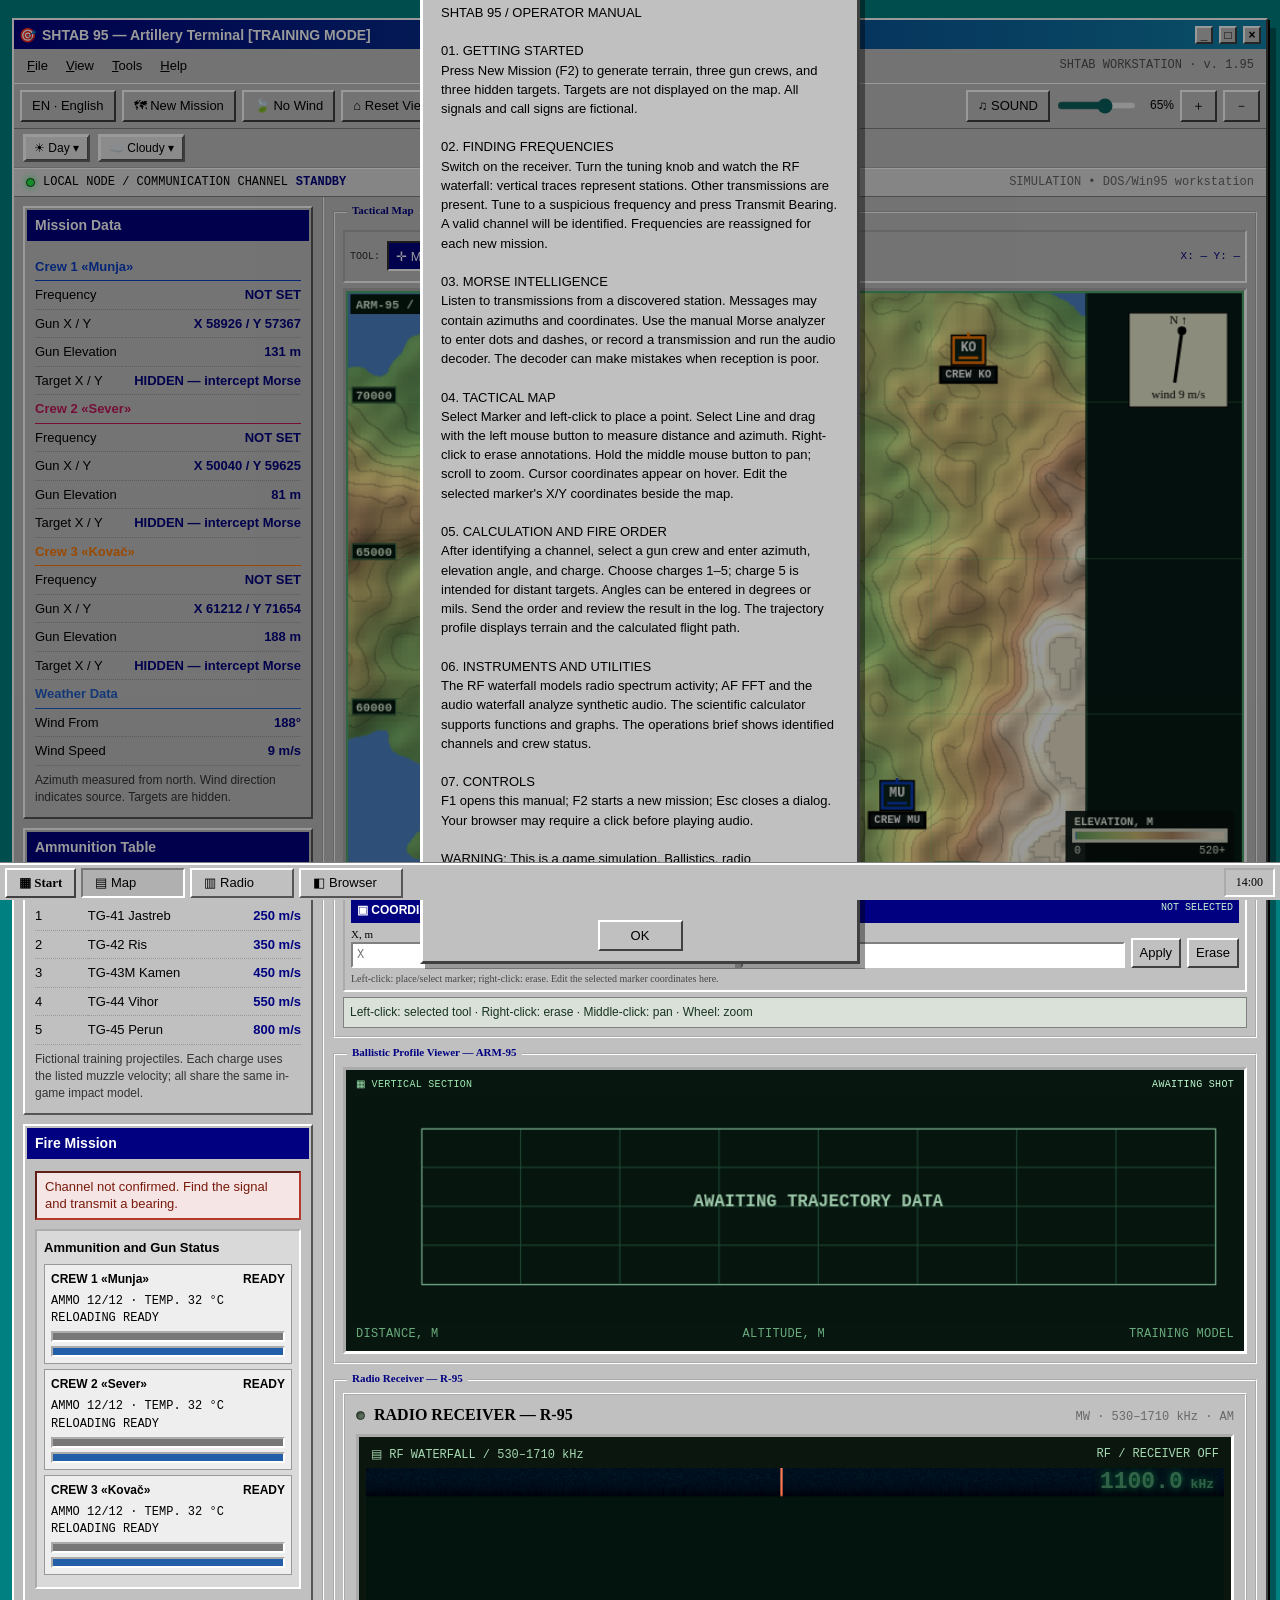
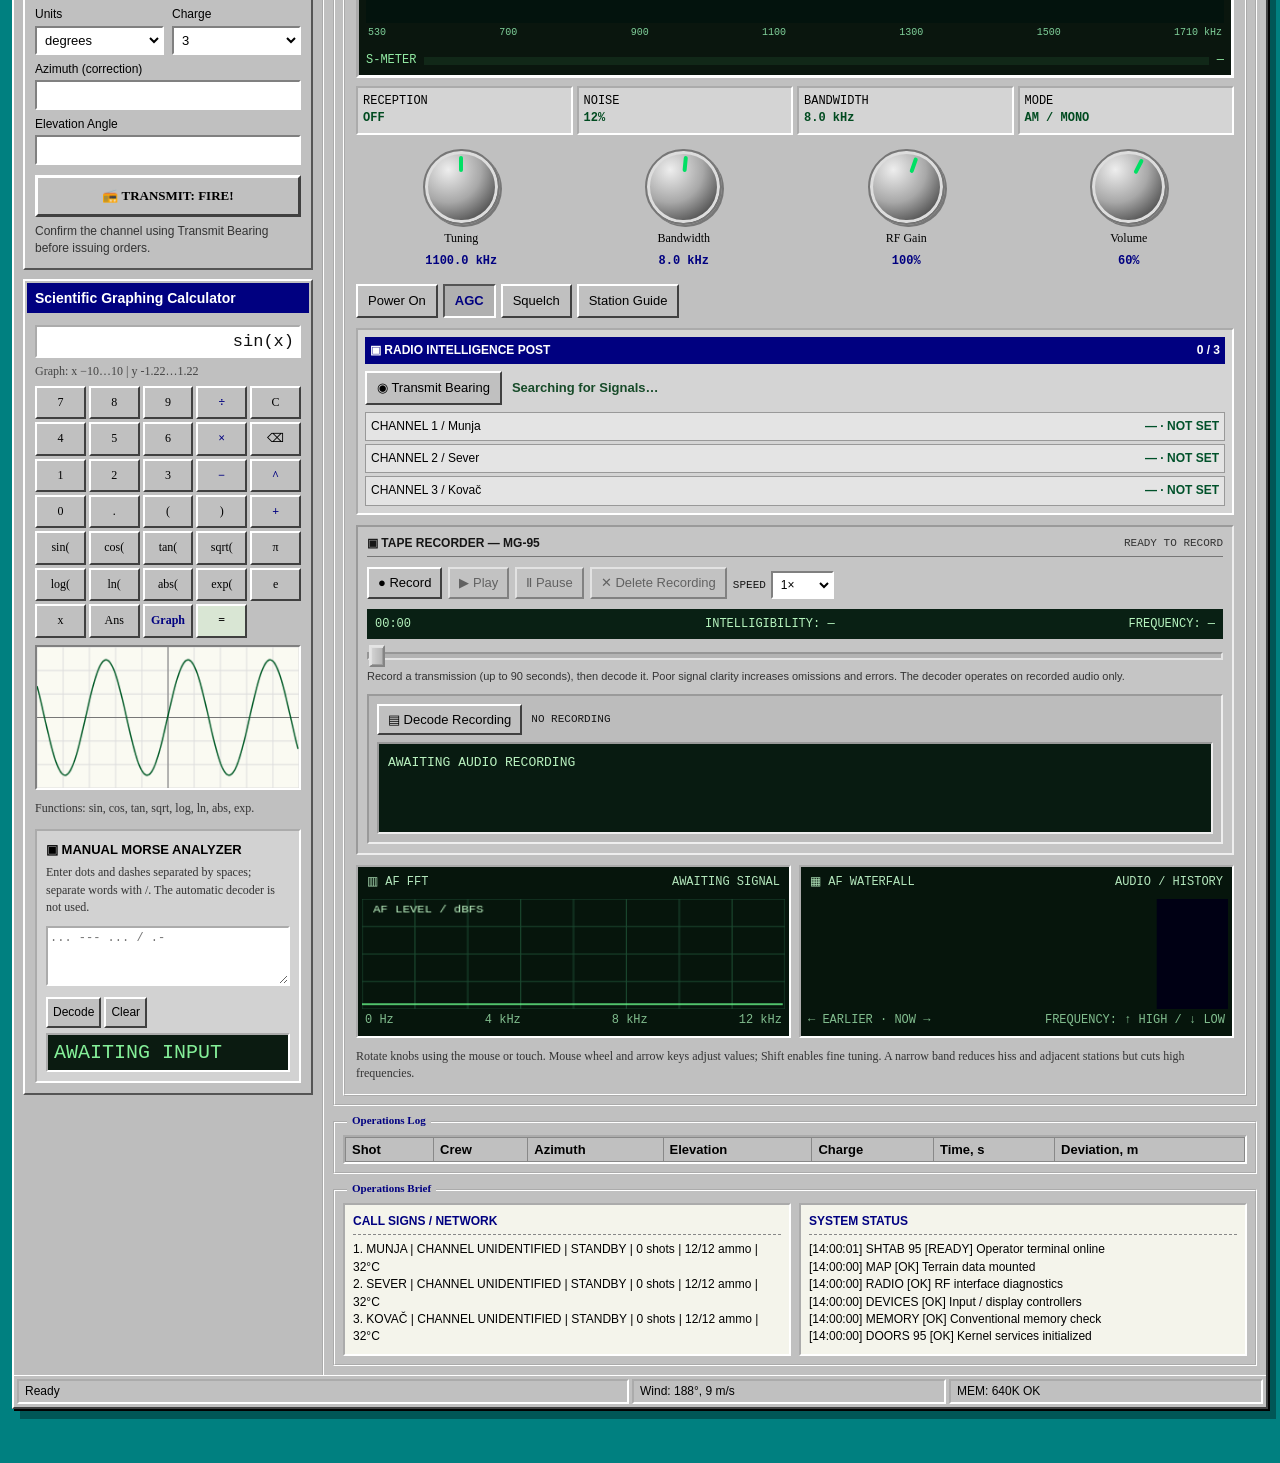
==== pr-29/index.html @ af462c54 "Publish pr-29 from d9057f2759a77196aff0a368929e8f01892af017" ====
<!DOCTYPE html>
<html lang="en">
<head>
<meta charset="utf-8">
<meta name="viewport" content="width=device-width, initial-scale=1, viewport-fit=cover">
<title>SHTAB 95 — Artillery Terminal</title>
<link rel="stylesheet" href="css/main.css">
<link rel="stylesheet" href="css/browser.css">
<link rel="stylesheet" href="css/notifications.css">
<link rel="stylesheet" href="css/game-clock.css">
</head>
<body>
<div class="win">
 <div class="title"><span>🎯</span><span class="t">SHTAB 95 — Artillery Terminal [TRAINING MODE]</span><div class="cb">_</div><div class="cb">□</div><div class="cb x">×</div></div>
 <div class="menu"><button type="button" id="mfile">File</button><button type="button" id="mview">View</button><button type="button" id="mtools">Tools</button><button type="button" id="mhelp">Help</button><span class="menu-right">SHTAB WORKSTATION · v. 1.95</span></div>
 <div class="file-window" id="filesWindow" hidden role="dialog" aria-label="Radio Recordings">
  <div class="file-title"><strong>▣ My Recordings — Doors 95</strong><button id="filesClose" type="button" aria-label="Close">×</button></div>
  <div class="file-path">C:\RADIO\RECORDS\</div>
  <div class="file-body"><div id="filesList" class="file-list">Loading…</div><div class="file-detail" id="filesInfo">Select a recording to play or open it in MG-95.</div><audio id="filesAudio" controls preload="none" style="width:100%;margin-top:8px"></audio></div>
 </div>
 <div class="tool">
  <button id="languageToggle" type="button" title="Switch language">EN · English</button><button id="newt">🗺 New Mission</button><button id="nowind">🍃 No Wind</button>
  <button id="fit">⌂ Reset View</button><span class="sfx-control"><button type="button" id="sfxToggle" aria-pressed="true" title="Mute Interface Sounds">♫ SOUND</button><input id="sfxVolume" type="range" min="0" max="100" value="65" aria-label="Interface Volume" title="Interface Volume"><span id="sfxPercent">65%</span></span><button id="zin">＋</button><button id="zout">－</button>
 </div>
 <div class="mission-conditions" id="missionConditions" aria-label="Mission Conditions"></div><div class="bootstrip"><span class="led"></span> LOCAL NODE / COMMUNICATION CHANNEL <strong id="sysmode">STANDBY</strong><span class="bootright">SIMULATION • DOS/Win95 workstation</span></div><div class="main">
  <div class="pane">
   <div class="panel"><h3>Mission Data</h3><div class="b"><table id="data"></table>
    <div class="hint">Azimuth measured from north. Wind direction indicates source. Targets are hidden.</div></div></div>
   <div class="panel"><h3>Ammunition Table</h3><div class="b"><table>
    <tr><th>Charge</th><th>Projectile</th><th>Muzzle velocity</th></tr>
    <tr><td>1</td><td>TG-41 Jastreb</td><td>250 m/s</td></tr>
    <tr><td>2</td><td>TG-42 Ris</td><td>350 m/s</td></tr>
    <tr><td>3</td><td>TG-43M Kamen</td><td>450 m/s</td></tr>
    <tr><td>4</td><td>TG-44 Vihor</td><td>550 m/s</td></tr>
    <tr><td>5</td><td>TG-45 Perun</td><td>800 m/s</td></tr>
   </table><div class="hint">Fictional training projectiles. Each charge uses the listed muzzle velocity; all share the same in-game impact model.</div></div></div>
   <div class="panel"><h3>Fire Mission</h3><div class="b">
    <div class="link off" id="link"></div>
    <div class="crew-resources" id="crewResources" aria-live="off"><div class="crew-resources-title">Ammunition and Gun Status</div><div id="crewResourceRows"></div></div>
    <div class="row"><div><label>Units</label><select id="unit"><option value="deg">degrees</option><option value="mil">mils (6400)</option></select></div>
    <div><label>Charge</label><select id="ch"><option>1</option><option>2</option><option selected>3</option><option>4</option><option>5</option></select></div></div>
    <label>Azimuth (correction)</label><input id="az" type="number" step="any">
    <label>Elevation Angle</label><input id="el" type="number" step="any">
    <button id="fire">📻 TRANSMIT: FIRE!</button><div id="res"></div>
    <div class="hint">Confirm the channel using Transmit Bearing before issuing orders.</div></div></div>

   <div class="panel field-tools"><h3>Scientific Graphing Calculator</h3><div class="b">
    <input id="calcExpr" class="calc-screen" aria-label="Calculator Expression" value="sin(x)" spellcheck="false" autocomplete="off">
    <div class="calc-info" id="calcInfo">Plot y = f(x) · radians · x ∈ [−10, 10]</div>
    <div class="calc-grid" id="calcKeys"></div>
    <canvas id="calcPlot" class="calc-plot" width="290" height="145" aria-label="Function Plot"></canvas>
    <div class="calc-history" id="calcHistory"></div>
    <div class="field-small">Functions: sin, cos, tan, sqrt, log, ln, abs, exp.</div><div class="manual-morse"><strong>▣ MANUAL MORSE ANALYZER</strong><div class="field-small">Enter dots and dashes separated by spaces; separate words with /. The automatic decoder is not used.</div><textarea id="manualMorseInput" class="morse-output" spellcheck="false" placeholder="... --- ... / .-"></textarea><div class="morse-actions"><button id="manualMorseDecode" type="button">Decode</button><button id="manualMorseClear" type="button">Clear</button></div><div id="manualMorseOutput" class="morse-current" aria-live="polite">AWAITING INPUT</div></div>
   </div></div>

  </div>
  <div class="content">
   <div class="group" id="mapSection"><span class="cap">Tactical Map</span>
<div class="map-tools"><span class="tool-label">TOOL:</span><button id="toolPoint" type="button" class="map-tool active" aria-pressed="true">✛ Marker</button><button id="toolLine" type="button" class="map-tool" aria-pressed="false">╱ Line</button><button id="clearMarks" type="button">Clear</button><button id="undoMark" type="button">Undo Last</button><label><input type="checkbox" id="showTargets"> Show Targets (debug)</label><span id="mapread">X: — Y: —</span></div>
<canvas id="map" width="820" height="540"></canvas>
<div class="map-coordinate-editor" id="coordEditor"><div class="coord-head">▣ COORDINATE EDITOR <span id="coordState">NONE SELECTED</span></div><div class="coord-row"><label>X, m<input id="coordX" type="number" step="1" placeholder="X"></label><label>Y, m<input id="coordY" type="number" step="1" placeholder="Y"></label><button type="button" id="coordApply">Apply</button><button type="button" id="coordDelete">Erase</button></div><div class="coord-foot" id="coordMessage">Left-click: place/select marker; right-click: erase. Edit the selected marker coordinates here.</div></div>
<div class="map-help">Left-click: selected tool · Right-click: erase · Middle-click: pan · Wheel: zoom</div></div>
   <div class="group profile-panel"><span class="cap">Ballistic Profile Viewer — ARM-95</span><div class="profile-display"><div class="profile-top"><span>▦ VERTICAL SECTION</span><span id="profileState">AWAITING DATA</span></div><canvas id="prof" width="820" height="210"></canvas><div class="profile-bottom"><span>DISTANCE, M</span><span>ALTITUDE, M</span><span>TRAINING MODEL</span></div></div></div>
   <div class="group" id="radioSection"><span class="cap">Radio Receiver — R-95</span>
<div class="set">
<h1><span><span class="power-led" id="powerled"></span> RADIO RECEIVER — R-95</span> <small>MW · 530–1710 kHz · AM</small></h1>
<div class="glass"><div class="rf-screen-heading"><span>▤ RF WATERFALL / 530–1710 kHz</span><span id="rfstatus">BAND OVERVIEW</span></div><canvas id="rfwater" width="760" height="170" aria-label="RF spectrum waterfall"></canvas><div class="rf-axis"><span>530</span><span>700</span><span>900</span><span>1100</span><span>1300</span><span>1500</span><span>1710 kHz</span></div><div class="fq" id="fq">---.-<small> kHz</small></div>
<div class="sm">S-METER <div class="bar"><i id="mb"></i></div><span id="sv">—</span></div></div>
<div class="rf-readouts"><span>RECEPTION <b id="rxstate">OFF</b></span><span>NOISE <b id="noiselevel">—</b></span><span>BANDWIDTH <b id="bandread">8.0 kHz</b></span><span>MODE <b>AM / MONO</b></span></div>
<div class="knobs">
<div class="kw"><div class="knob big" id="kt" tabindex="0" role="slider" aria-label="Tuning"><div class="k"></div></div>Tuning<span class="val"></span></div>
<div class="kw"><div class="knob" id="kb" tabindex="0" role="slider" aria-label="Bandwidth"><div class="k"></div></div>Bandwidth<span class="val"></span></div>
<div class="kw"><div class="knob" id="kr" tabindex="0" role="slider" aria-label="RF Gain"><div class="k"></div></div>RF Gain<span class="val"></span></div>

<div class="kw"><div class="knob" id="kv" tabindex="0" role="slider" aria-label="Volume"><div class="k"></div></div>Volume<span class="val"></span></div>
</div>
<div class="btns">
<button id="bp" aria-pressed="false">Power On</button>
<button id="bg" aria-pressed="true">AGC</button>
<button id="bs" aria-pressed="false">Squelch</button>
<button id="bh" aria-pressed="false">Station Guide</button>
</div>
<div id="hint" hidden></div><div class="bearing-panel"><div class="bearing-title">▣ RADIO INTELLIGENCE POST <span id="bearingCount">0 / 3</span></div><div class="bearing-actions"><button id="sendBearing" type="button">◉ Transmit Bearing</button><span id="bearingStatus" role="status">Searching for Signals…</span></div><div id="bearingList" class="bearing-list">Frequencies Not Assigned</div></div>
<div class="recorder-panel" id="recorderPanel">
 <div class="recorder-head"><strong>▣ TAPE RECORDER — MG-95</strong><span id="recState">READY TO RECORD</span></div>
 <div class="recorder-controls"><button type="button" id="recToggle">● Record</button><button type="button" id="recPlay" disabled>▶ Play</button><button type="button" id="recPause" disabled>Ⅱ Pause</button><button type="button" id="recDelete" disabled title="Delete current recording from MG-95 and archive">✕ Delete Recording</button><label for="recSpeed">SPEED <select id="recSpeed"><option value="1">1×</option><option value="0.75">0.75×</option><option value="0.5">0.5×</option><option value="0.25">0.25×</option></select></label></div>
 <div class="recorder-readouts"><span id="recDuration">00:00</span><span id="recQuality">INTELLIGIBILITY: —</span><span id="recFreq">FREQUENCY: —</span></div>
 <audio id="recAudio" preload="metadata" hidden></audio>
 <div class="recorder-progress"><input type="range" id="recSeek" min="0" max="1000" value="0" disabled aria-label="Recording seek"></div>
 <div class="recorder-note">Record a transmission (up to 90 seconds), then decode it. Poor signal clarity increases omissions and errors. The decoder operates on recorded audio only.</div>
 <div class="decoder-panel"><div class="decoder-actions"><button type="button" id="recDecode" disabled>▤ Decode Recording</button><span id="decodeStatus">NO RECORDING</span></div><div class="decoder-screen" id="decodeOutput" role="status">AWAITING AUDIO RECORDING</div></div>
</div>
<div class="radio-diagnostics">
<div class="instrument"><div class="instrument-title"><span>▥ AF FFT</span><span id="fftstatus">STANDBY</span></div><canvas id="spectrum" width="380" height="115" aria-label="Audio spectrum analyzer"></canvas><div class="instrument-footer"><span>0 Hz</span><span>4 kHz</span><span>8 kHz</span><span>12 kHz</span></div></div>
<div class="instrument"><div class="instrument-title"><span>▦ AF WATERFALL</span><span>AUDIO / HISTORY</span></div><canvas id="waterfall" width="380" height="115" aria-label="Audio spectrogram"></canvas><div class="instrument-footer"><span>← EARLIER · NOW →</span><span>FREQUENCY: ↑ HIGH / ↓ LOW</span></div></div>
</div>
<div class="tip">Rotate knobs using the mouse or touch. Mouse wheel and arrow keys adjust values; Shift enables fine tuning. A narrow band reduces hiss and adjacent stations but cuts high frequencies.</div>
</div>
   </div>
   <div class="group"><span class="cap">Operations Log</span><div class="lv"><table id="log"></table></div></div>
<div class="group desknotes"><span class="cap">Operations Brief</span><div class="note-grid"><div><strong>CALL SIGNS / NETWORK</strong><div id="crewbrief">Loading data...</div></div><div><strong>SYSTEM STATUS</strong><div id="syslog" role="log" aria-live="polite">[SYS] Terminal initialized.</div></div></div></div>
  </div>
 </div>
 <div class="status"><div id="s1" style="flex:2">Ready</div><div id="s2">Wind: —</div><div id="s3">MEM: 640K OK</div></div>
</div>
<div class="task"><button class="start" id="start95">▦ Start</button><button type="button" class="tb active" id="taskMap" aria-label="Go to map" aria-pressed="true">▤ Map</button><button type="button" class="tb" id="taskRadio" aria-label="Go to radio receiver" aria-pressed="false">▥ Radio</button><div class="clock" id="clock"></div></div><div class="start-menu" id="startmenu" hidden><div class="start-side">Doors 95</div><div class="start-options"><button id="smnew"><span class="start-icon" aria-hidden="true">▤</span><span>New Assignment</span></button><button id="smfiles" type="button"><span class="start-icon" aria-hidden="true">▣</span><span>File Manager</span></button><button id="smhelp"><span class="start-icon" aria-hidden="true">?</span><span>About</span></button><div class="start-separator"></div><button id="smmines"><span class="start-icon" aria-hidden="true">▦</span><span>Minesweeper</span></button><button id="smsolitaire"><span class="start-icon" aria-hidden="true">♠</span><span>Solitaire</span></button><button id="smclose"><span class="start-icon" aria-hidden="true">×</span><span>Close Menu</span></button></div></div>
<div class="game-window" id="minesWindow" hidden role="dialog" aria-label="Minesweeper"><div class="game-title">▦ Minesweeper <button data-close-game="minesWindow" title="Close">×</button></div><div class="game-toolbar"><button id="mineNew">New Game</button><span id="mineCount">Mines: 10</span><span id="mineStatus">Ready</span></div><div class="mine-grid" id="mineGrid"></div><div class="sol-message">Left-click: reveal · Right-click: flag</div></div>
<div class="game-window sol-window" id="solWindow" hidden role="dialog" aria-label="Solitaire"><div class="game-title">♠ Solitaire <button data-close-game="solWindow" title="Close">×</button></div><div class="game-toolbar"><button id="solNew">New Game</button><button id="solAuto">To Foundations</button><span id="solStatus">Move Cards by Clicking</span></div><div class="sol-table"><div class="sol-top" id="solTop"></div><div class="sol-columns" id="solCols"></div></div><div class="sol-message">Select a card, then a destination pile. The deck is on the left; four foundations are on the right. Move card sequences.</div></div>
<div id="defeat95" class="dialog-backdrop" hidden role="dialog" aria-modal="true" aria-labelledby="defeatTitle"><div class="dialog"><div class="dialog-title" id="defeatTitle">▣ MISSION FAILED</div><div class="dialog-body" id="defeatText"></div><div class="dialog-buttons"><button id="defeatRetry" type="button">New Assignment</button></div></div></div><div id="dialog95" class="dialog-backdrop" hidden><div class="dialog"><div class="dialog-title">▣ SHTAB 95 <button id="dialogclose" aria-label="Close">×</button></div><div id="dialogtext" class="dialog-body"></div><div class="dialog-buttons"><button id="dialogok">OK</button></div></div></div>

<script src="locales/en.js"></script>
<script src="locales/ru.js"></script>
<script src="js/i18n.js"></script>
<script src="js/radio.js"></script>
<script src="js/game-clock.js"></script>
<script src="js/ballistics.js"></script>
<script src="js/mission-setup.js"></script>
<script src="js/weather-system.js"></script>
<script src="js/artillery-map.js"></script>

<script src="js/notifications.js"></script>
<script src="js/interface.js"></script>

<script src="js/calculator.js"></script><script src="js/manual-morse.js"></script>
<script src="js/filesystem.js"></script>
<script src="js/recorder.js"></script>
<script src="js/startup.js"></script>

<script src="js/minigames.js"></script>

<link rel="stylesheet" href="css/taskbar.css">
<script src="js/taskbar.js"></script>
<script src="js/browser-sites.js"></script>
<script src="js/browser.js"></script>
</body>
</html>
---- pr-29/css/main.css ----
:root{box-sizing:border-box;padding-top:env(safe-area-inset-top,0px);padding-bottom:env(safe-area-inset-bottom,0px);color-scheme:light}
*{box-sizing:border-box}
html,body{margin:0}
body{font:12px/1.4 Tahoma,Verdana,"Segoe UI",sans-serif;color:#000;background:linear-gradient(#4a8be0 0%,#8dc0f0 45%,#6aa84a 46%,#3f7d27 100%) fixed;padding:14px 10px 44px}
.win{max-width:1180px;margin:0 auto;border:1px solid #0831d9;border-radius:8px 8px 0 0;background:#ece9d8;box-shadow:2px 4px 14px rgba(0,0,0,.45);overflow:hidden}
.title{display:flex;align-items:center;gap:6px;padding:4px 5px 4px 8px;color:#fff;font:bold 13px Trebuchet MS,Tahoma,sans-serif;text-shadow:1px 1px #0a1c6e;
background:linear-gradient(180deg,#0058ee 0%,#3593ff 4%,#288eff 6%,#127dff 8%,#036ffc 10%,#0262ee 14%,#0057e5 20%,#0054e3 24%,#0055eb 56%,#005bf5 66%,#026afe 76%,#0062ef 86%,#0052d6 92%,#0040ab 94%,#003092 100%)}
.title .t{flex:1;white-space:nowrap;overflow:hidden;text-overflow:ellipsis}
.cb{width:21px;height:21px;border:1px solid #fff;border-radius:3px;color:#fff;font:bold 12px Tahoma;text-align:center;line-height:18px;background:linear-gradient(135deg,#6ea0ff,#2663e0 60%,#1648c8);text-shadow:none}
.cb.x{background:linear-gradient(135deg,#f0a08a,#d9421a 60%,#b32c0a)}
.menu{display:flex;gap:2px;padding:2px 4px;border-bottom:1px solid #aca899;background:#ece9d8}
.menu span{padding:2px 8px}
.tool{display:flex;flex-wrap:wrap;gap:6px;padding:5px;border-bottom:1px solid #aca899}
.main{display:grid;grid-template-columns:310px 1fr;gap:0}
@media(max-width:860px){.main{grid-template-columns:1fr}}
.pane{padding:10px;background:linear-gradient(180deg,#7ba2e7,#6375d6);display:flex;flex-direction:column;gap:10px}
.content{padding:8px;display:flex;flex-direction:column;gap:8px;min-width:0}
.panel{border-radius:6px 6px 0 0;overflow:hidden;background:#d6dff7}
.panel h3{margin:0;padding:5px 10px;font:bold 12px Tahoma;color:#215dc6;background:linear-gradient(90deg,#fff,#c6d3f7)}
.panel .b{padding:8px 10px;border:1px solid #fff;border-top:0}
.panel table{width:100%;border-collapse:collapse}
.panel td{padding:2px 0;border-bottom:1px dotted #9aaad8}
.panel td:last-child{text-align:right;font-weight:bold;color:#0a2a80;font-variant-numeric:tabular-nums}
.hint{font-size:11px;color:#333;margin-top:6px}
label{display:block;margin:6px 0 2px}
input,select{width:100%;padding:3px 4px;border:1px solid #7f9db9;background:#fff;font:12px Tahoma;color:#000}
.row{display:flex;gap:8px}.row>*{flex:1}
button{border:1px solid #003c74;border-radius:3px;padding:4px 12px;font:12px Tahoma;color:#000;background:linear-gradient(180deg,#fff,#ece9d8 85%,#d6d0c5);cursor:pointer}
button:hover{box-shadow:inset 0 0 0 2px #f7c35a}
button:active{background:#d6d0c5}
#fire{width:100%;margin-top:10px;padding:8px;font:bold 14px Tahoma;color:#fff;text-shadow:1px 1px #1d4a12;border-color:#1b5e10;background:linear-gradient(180deg,#7fd36a,#3c9a2c 50%,#2e8420)}
#res .m{margin-top:8px;padding:6px 8px;border:1px solid #7f9db9;background:#fffbe0;font-size:12px}
#res .m.hit{background:#dff5d8;border-color:#2e8420;color:#14540b;font-weight:bold}
.group{border:1px solid #aca899;border-radius:4px;padding:6px;background:#ece9d8}
.group>.cap{color:#0046d5;margin:-14px 0 4px 4px;background:#ece9d8;display:inline-block;padding:0 3px}
canvas{display:block;width:100%;height:auto;border:2px inset #fff;background:#9ec}
#map{cursor:crosshair;touch-action:none}
.lv{max-height:150px;overflow:auto;border:1px solid #7f9db9;background:#fff}
.lv table{width:100%;border-collapse:collapse}
.lv th{position:sticky;top:0;text-align:left;padding:2px 6px;background:linear-gradient(180deg,#fff,#ece9d8);border:1px solid #d6d2c2;font-weight:normal}
.lv td{padding:2px 6px}
.lv tr:nth-child(even) td{background:#f4f7ff}
.status{display:flex;gap:2px;border-top:1px solid #aca899;padding:2px;background:#ece9d8}
.status div{flex:1;border:1px solid #aca899;border-color:#aca899 #fff #fff #aca899;padding:1px 6px;white-space:nowrap;overflow:hidden;text-overflow:ellipsis}
.task{position:fixed;left:0;right:0;bottom:0;height:34px;display:flex;align-items:center;gap:10px;padding:0 0 env(safe-area-inset-bottom,0px);background:linear-gradient(180deg,#3168d5,#245edb 10%,#2160e0 80%,#1941a5);border-top:1px solid #4a7be8}
.start{height:100%;padding:0 22px 0 14px;border-radius:0 12px 12px 0;color:#fff;font:italic bold 17px Trebuchet MS,Tahoma;text-shadow:1px 1px 2px #1d4a12;background:linear-gradient(180deg,#5fbf4a,#3c9a2c 50%,#2e8420);display:flex;align-items:center}
.tb{height:24px;padding:0 14px;color:#fff;background:#1e52b7;border-radius:3px;display:flex;align-items:center;box-shadow:inset 1px 1px 3px rgba(0,0,0,.5)}
.clock{margin-left:auto;height:100%;padding:0 14px;color:#fff;display:flex;align-items:center;background:linear-gradient(180deg,#0f9bf1,#0e8ae0);border-left:1px solid #0b3c9a}

.set{width:100%;max-width:780px;margin:0 auto;font:15px/1.4 Georgia,"Times New Roman",serif;background:linear-gradient(#5a3a22,#3d2614);border-radius:18px;padding:18px;box-shadow:0 12px 40px #0006,inset 0 2px 0 #ffffff22;color:#f0e2c4}
.set h1{font-size:20px;margin:0 0 12px;letter-spacing:.02em;font-weight:normal;display:flex;justify-content:space-between;align-items:baseline;gap:8px}
.set h1 small{font-size:12px;opacity:.7}
.glass{background:#0b0f0a;border-radius:10px;border:3px solid #1c120a;padding:8px;position:relative}
.set canvas{width:100%;height:190px;display:block;border:0;background:none}
.fq{position:absolute;right:14px;top:8px;font:28px/1 "Courier New",monospace;color:#ffb347;text-shadow:0 0 10px #ff8a00aa}
.fq small{font-size:13px}
.sm{display:flex;align-items:center;gap:8px;margin-top:6px;font-size:12px;color:#9fd69a}
.bar{flex:1;height:8px;background:#1b2a19;border-radius:4px;overflow:hidden}
.bar i{display:block;height:100%;width:0;background:linear-gradient(90deg,#6fcf62 60%,#e8c34a 80%,#e5533d);transition:width .08s}
.knobs{display:grid;grid-template-columns:1.5fr 1fr 1fr;gap:14px 10px;margin:16px 0 8px}
.kw{display:flex;flex-direction:column;align-items:center;gap:4px;text-align:center;font-size:13px}
.knob{width:76px;height:76px;border-radius:50%;background:radial-gradient(circle at 35% 30%,#d8cdb4,#6e6247 60%,#2b2316);box-shadow:0 4px 8px #0008,inset 0 0 0 3px #1b140c;position:relative;touch-action:none;cursor:grab;outline:none}
.knob.big{width:128px;height:128px}
.knob:focus-visible{box-shadow:0 0 0 3px #ffb347,0 4px 8px #0008}
.knob .k{position:absolute;inset:0;border-radius:50%}
.knob .k:after{content:"";position:absolute;left:50%;top:7%;width:4px;height:22%;margin-left:-2px;background:#ff8a2a;border-radius:2px}
.val{font:12px "Courier New",monospace;color:#ffb347;min-height:1.2em}
.btns{display:flex;flex-wrap:wrap;gap:8px;margin-top:10px}
.set button{font:inherit;font-size:13px;padding:8px 12px;border-radius:8px;border:1px solid #1b140c;background:#6e5a3c;color:#f0e2c4;cursor:pointer}
.set button[aria-pressed="true"]{background:#ff8a2a;color:#1b0e00}
.set button:focus-visible{outline:3px solid #ffb347}
#hint{margin-top:10px;font-size:13px;background:#00000040;border-radius:8px;padding:8px 12px}
#hint div{display:flex;justify-content:space-between;gap:8px;cursor:pointer}
.tip{font-size:12px;opacity:.75;margin-top:10px}
@media (max-width:520px){.knobs{grid-template-columns:1fr 1fr}.kw:first-child{grid-column:1/3}}

.link{padding:5px 8px;border:1px solid #7f9db9;margin-bottom:6px}
.link.on{background:#dff5d8;border-color:#2e8420;color:#14540b;font-weight:bold}
.link.off{background:#ffe9e4;border-color:#b3392b;color:#7a1a0c}
.panel .b>.row+label{margin-top:6px}
.qb{height:6px;background:#ddd;border:1px solid #7f9db9;margin-top:4px}.qb i{display:block;height:100%}

/* Windows 95 workstation theme */
:root{--face:#c0c0c0;--shadow:#808080;--dark:#404040;--light:#fff;--navy:#000080;--teal:#008080}
body{font:12px/1.35 'MS Sans Serif',Tahoma,Arial,sans-serif;background:var(--teal);padding:18px 12px 54px;color:#000}
.win{max-width:1350px;border:2px solid;border-color:#fff #404040 #404040 #fff;border-radius:0;background:var(--face);box-shadow:2px 2px 0 #000,8px 10px 0 #0005;overflow:visible}
.title{border-radius:0;background:linear-gradient(90deg,#000080,#1084aa);font:bold 13px Tahoma,Arial,sans-serif;text-shadow:none;padding:4px 5px;color:#fff;min-height:29px}
.cb,.cb.x{width:18px;height:18px;line-height:14px;border:2px solid;border-color:#fff #404040 #404040 #fff;border-radius:0;background:#c0c0c0;color:#000;font:bold 12px Arial;text-shadow:none}
.menu{background:var(--face);border:0;padding:2px 4px;gap:0;align-items:center}
.menu button{border:0;background:transparent;box-shadow:none;padding:3px 9px}
.menu button:hover{background:var(--navy);color:#fff}
.menu-right{margin-left:auto;color:#505050;font:10px 'Courier New',monospace;padding-right:8px}
.tool{border-top:1px solid #fff;border-bottom:1px solid #808080;padding:6px}
button,.set button{font:12px Tahoma,Arial,sans-serif;color:#000;background:#c0c0c0;border:2px solid;border-color:#fff #404040 #404040 #fff;border-radius:0;box-shadow:none;text-shadow:none;padding:5px 10px;cursor:pointer}
button:hover,.set button:hover{box-shadow:none;filter:brightness(1.035)}
button:active,.set button:active{border-color:#404040 #fff #fff #404040;padding-top:6px;padding-bottom:4px}
button:focus-visible,.set button:focus-visible{outline:1px dotted #000;outline-offset:-4px}
.bootstrip{background:#dedede;border-bottom:1px solid #808080;padding:5px 12px;font:11px 'Courier New',monospace;display:flex;gap:8px;align-items:center}
.bootstrip strong{color:#000080}.bootright{margin-left:auto;color:#666}.led,.power-led{display:inline-block;width:9px;height:9px;border-radius:50%;background:#5b705c;border:1px solid #273527;box-shadow:inset 1px 1px 2px #0008}.led,.power-led.lit{background:#22ed44;box-shadow:0 0 6px #24f15e}
.main{grid-template-columns:310px minmax(0,1fr)}
.pane{background:#bdbdbd;padding:9px;gap:9px;border-right:2px groove #fff}
.content{background:#c0c0c0;padding:9px;gap:10px}
.panel{border:2px solid;border-color:#fff #555 #555 #fff;border-radius:0;background:#c0c0c0}
.panel h3{background:#000080;color:#fff;padding:5px 7px;font:bold 12px Tahoma;margin:2px}
.panel .b{border:0;padding:8px}
.panel td{border-bottom:1px dotted #999}.panel td:last-child{color:#000080}
input,select{border:2px solid;border-color:#808080 #fff #fff #808080;border-radius:0;font:12px Tahoma;background:#fff;padding:4px}
#fire{background:#c0c0c0;color:#000;border:3px solid;border-color:#fff #404040 #404040 #fff;text-shadow:none;font:bold 13px Tahoma;padding:10px 6px}
#fire:active{border-color:#404040 #fff #fff #404040}
.group{position:relative;border:2px groove #fff;border-radius:0;padding:12px 8px 8px;background:#c0c0c0;margin-top:5px}
.group>.cap{position:absolute;top:-9px;left:12px;margin:0;padding:0 5px;color:#000080;background:#c0c0c0;font:bold 11px Tahoma}
canvas{border:2px solid;border-color:#808080 #fff #fff #808080}
#map{background:#c7d5b4}
.lv{max-height:170px;border:2px inset #fff}.lv th{background:#c0c0c0;font-weight:bold;border:1px solid #888}.lv tr:nth-child(even) td{background:#eee}
.status{background:#c0c0c0;border-top:1px solid #fff;padding:3px;gap:3px}.status div{border:2px inset #fff;padding:2px 6px}
.task{height:37px;background:#c0c0c0;border-top:2px solid #fff;padding:3px 5px;gap:5px;box-shadow:0 -1px #808080}
.start{height:27px;padding:0 12px;border:2px solid;border-color:#fff #404040 #404040 #fff;border-radius:0;background:#c0c0c0;color:#000;font:bold 13px Tahoma;text-shadow:none;white-space:nowrap}
.tb{height:27px;padding:0 12px;background:#c0c0c0;border:2px solid;border-color:#fff #555 #555 #fff;border-radius:0;color:#000;box-shadow:none}.tb.active{border-color:#777 #fff #fff #777;background:#b0b0b0;font-weight:bold}
.clock{background:#c0c0c0;color:#000;border:2px inset #fff;padding:0 10px;font:12px Tahoma}
.set{max-width:none;background:#c0c0c0;border:2px ridge #fff;border-radius:0;padding:11px;color:#000;box-shadow:none;font:12px Tahoma}
.set h1{font:bold 14px Tahoma;margin-bottom:10px;letter-spacing:0}.set h1 small{font:11px 'Courier New',monospace;color:#444}
.glass{background:#0a160e;border:3px inset #fff;border-radius:0;padding:6px}
.set #cv{height:170px;border:0}.fq{font:bold 26px 'Courier New',monospace;color:#8cff98;text-shadow:0 0 6px #1bff5c}
.sm{color:#91e9a2;font:11px 'Courier New',monospace}.bar{border-radius:0;background:#112818}.bar i{border-radius:0;background:linear-gradient(90deg,#28c751,#e0c639,#f05031)}
.rf-readouts{display:grid;grid-template-columns:repeat(4,1fr);gap:4px;margin-top:8px;font:10px 'Courier New',monospace}.rf-readouts span{border:2px inset #fff;padding:5px;background:#d4d4d4}.rf-readouts b{display:block;font-size:12px;color:#004b20}
.knobs{grid-template-columns:repeat(5,minmax(0,1fr));gap:10px;margin:14px 0}.kw{font:11px Tahoma}.knob,.knob.big{width:65px;height:65px;background:radial-gradient(circle at 32% 26%,#eee,#a8a8a8 45%,#505050 78%,#242424);border:2px solid #777;box-shadow:2px 2px 0 #777,inset 0 0 0 3px #ddd;border-radius:50%}.knob .k:after{background:#00e064}.val{color:#000080;font:bold 11px 'Courier New',monospace}
.set .btns{gap:5px}.set button{padding:6px 10px;background:#c0c0c0;color:#000;border:2px solid;border-color:#fff #404040 #404040 #fff;border-radius:0}.set button[aria-pressed=true]{background:#b0b0b0;border-color:#555 #fff #fff #555;color:#000080;font-weight:bold}
#hint{border:2px inset #fff;border-radius:0;background:#e7e7e7;color:#000;font:12px Tahoma} .tip{color:#333;opacity:1;font:11px Tahoma}
.instrument{border:2px inset #fff;margin-top:12px;background:#06150c;padding:5px}.instrument-title{display:flex;justify-content:space-between;gap:5px;color:#b3e6bc;font:11px 'Courier New',monospace;padding:3px 5px 7px}.instrument canvas{width:100%;height:auto;border:0;background:#06150c}.instrument-footer{display:flex;justify-content:space-between;color:#81bd8e;font:10px 'Courier New',monospace;padding:3px}
.power-led{margin-right:5px}.note-grid{display:grid;grid-template-columns:1fr 1fr;gap:8px}.note-grid>div{border:2px inset #fff;background:#f4f4eb;padding:8px;min-height:90px;font:11px 'Courier New',monospace}.note-grid strong{display:block;border-bottom:1px dashed #888;padding-bottom:4px;margin-bottom:6px;color:#000080}#syslog{max-height:120px;overflow:auto;white-space:pre-line}#crewbrief{white-space:pre-line}
.link{border:2px inset #fff;background:#eee}.link.on{background:#e0f1de}.link.off{background:#f5e5e5}
.start-menu{position:fixed;bottom:37px;left:3px;z-index:20;display:flex;width:265px;min-height:175px;background:#c0c0c0;border:2px solid;border-color:#fff #333 #333 #fff;box-shadow:3px 3px #0008}.start-menu[hidden],.dialog-backdrop[hidden]{display:none}.start-side{writing-mode:vertical-rl;transform:rotate(180deg);background:#808080;color:#fff;font:bold 20px Tahoma;padding:8px}.start-options{display:flex;flex-direction:column;flex:1;padding:6px}.start-options button{text-align:left;border:0;padding:13px 8px}.start-options button:hover{background:#000080;color:#fff}
.dialog-backdrop{position:fixed;inset:0;background:#0006;display:flex;align-items:center;justify-content:center;z-index:30;padding:12px}.dialog{background:#c0c0c0;width:min(440px,100%);border:3px solid;border-color:#fff #404040 #404040 #fff;box-shadow:5px 5px #0006}.dialog-title{background:#000080;color:#fff;padding:5px;font-weight:bold;display:flex;justify-content:space-between;align-items:center}.dialog-title button{padding:0 6px}.dialog-body{padding:22px 18px;line-height:1.6;white-space:pre-line}.dialog-buttons{text-align:center;padding:10px}.dialog-buttons button{min-width:85px}
@media(max-width:860px){.main{grid-template-columns:1fr}.pane{border-right:0}.bootright{display:none}}@media(max-width:540px){body{padding:5px 3px 49px}.knobs{grid-template-columns:repeat(3,minmax(0,1fr))}.kw:first-child{grid-column:auto}.rf-readouts{grid-template-columns:1fr 1fr}.note-grid{grid-template-columns:1fr}.tb:nth-of-type(3){display:none}.title{font-size:11px}}

/* Map annotation overlay and Windows 95 controls */
#map{cursor:crosshair;touch-action:none}
.map-help{font:11px Tahoma;background:#ffffe1;border:1px solid #808080;padding:6px;margin-top:5px}
.map-tools{display:flex;flex-wrap:wrap;align-items:center;gap:7px;margin:5px 0}
.map-tools label{font:11px Tahoma}
.map-tools button{padding:3px 7px}
#mapread{font:11px 'Courier New',monospace;color:#000080;margin-left:auto}
/* Compact radio layout: one RF waterfall and side-by-side audio diagnostics */
.set{max-width:none}
.glass{position:relative;overflow:hidden;padding:7px 7px 5px}
.set .glass #rfwater{display:block;width:100%;height:155px;border:0;background:#03130d;image-rendering:auto}
.rf-screen-heading{display:flex;justify-content:space-between;gap:10px;padding:3px 5px 6px;font:10px 'Courier New',monospace;color:#a5d7b0}
.rf-axis{display:flex;justify-content:space-between;color:#7fcf99;font:10px 'Courier New',monospace;padding:4px 2px 8px}
.glass .fq{top:30px;right:12px;z-index:1;font-size:23px;pointer-events:none;background:#06170eb8;padding:2px 5px}
.radio-diagnostics{display:grid;grid-template-columns:minmax(0,1fr) minmax(0,1fr);gap:8px;margin-top:10px}
.radio-diagnostics .instrument{min-width:0;margin:0;padding:4px}
.radio-diagnostics .instrument-title{font-size:10px;white-space:nowrap;overflow:hidden}
.radio-diagnostics .instrument canvas{display:block;width:100%;height:110px}
.radio-diagnostics .instrument-footer{font-size:9px}
@media(max-width:580px){.radio-diagnostics{grid-template-columns:1fr}.radio-diagnostics .instrument canvas{height:95px}.set .glass #rfwater{height:130px}.rf-screen-heading{font-size:9px}}

/* Cartographic point editor and monochrome terminal plot */
.map-coordinate-editor{border:2px inset #fff;background:#c0c0c0;margin-top:6px;padding:6px;font:11px Tahoma}
.coord-head{background:#000080;color:#fff;padding:3px 6px;font-weight:bold;display:flex;justify-content:space-between}
.coord-head span{font:10px 'Courier New',monospace;color:#c8f3d0}
.coord-row{display:flex;align-items:end;gap:6px;flex-wrap:wrap;margin-top:5px}
.coord-row label{flex:1 1 110px;margin:0;font:11px Tahoma}.coord-row input{margin-top:2px;font:12px 'Courier New',monospace}
.coord-row button{padding:4px 7px;white-space:nowrap}.coord-foot{color:#444;font:10px Tahoma;margin-top:5px}
.profile-display{border:3px inset #fff;background:#071710;padding:5px;color:#9ee7b0}
.profile-top,.profile-bottom{display:flex;justify-content:space-between;gap:8px;font:10px 'Courier New',monospace;letter-spacing:.3px;padding:3px 5px}
.profile-bottom{color:#6aab7d;font-size:9px}.profile-display #prof{border:0;background:#071710;width:100%;max-width:100%;height:auto;display:block;box-sizing:border-box}.profile-panel{min-width:0}.profile-display{min-width:0;overflow:hidden}.profile-top{flex-wrap:wrap;align-items:center;line-height:1.45}.profile-top span:last-child{color:#bcf5ce}
/* Field utilities / Windows 95 */
.field-tools .b{padding:8px}.calc-screen{background:#fff;border:2px inset #fff;padding:5px;font:17px 'Courier New',monospace;text-align:right;width:100%;box-sizing:border-box;color:#101010}.calc-info{font:10px Tahoma;color:#444;min-height:14px;margin:5px 0}.calc-grid{display:grid;grid-template-columns:repeat(5,minmax(0,1fr));gap:3px}.calc-grid button{padding:6px 0;font:11px Tahoma;min-width:0}.calc-grid button.op{color:#000080;font-weight:bold}.calc-grid button.eq{background:#d9e6d4;font-weight:bold}.calc-plot{display:block;width:100%;height:145px;background:#f7f7ef;margin-top:7px;box-sizing:border-box}.calc-history{font:10px 'Courier New',monospace;max-height:52px;overflow:auto;white-space:pre-wrap;margin-top:5px;color:#333}.morse-pad{width:100%;height:65px;font:bold 14px Tahoma;background:#d2d2d2;touch-action:none;user-select:none}.morse-pad.pressed{border-color:#555 #fff #fff #555;background:#b2c9ad}.morse-current{background:#0b1b11;color:#84ee98;font:20px 'Courier New',monospace;padding:6px;min-height:29px;overflow-wrap:anywhere;border:2px inset #fff}.morse-output{width:100%;box-sizing:border-box;min-height:60px;resize:vertical;font:12px 'Courier New',monospace;border:2px inset #fff}.morse-actions{display:flex;flex-wrap:wrap;gap:3px;margin:5px 0}.morse-actions button{padding:5px;font-size:11px}.morse-meter{height:8px;background:#ddd;border:1px inset #fff;margin:6px 0}.morse-meter i{display:block;height:100%;background:#008050;width:0}.field-small{font:10px Tahoma;color:#333;line-height:1.4;margin:5px 0}

/* ARМ-95 map and radio reconnaissance */
#map{display:block;width:100%;height:auto;background:#071b15;border:3px inset #fff;image-rendering:auto}
.map-tools{background:#c0c0c0;border:2px inset #fff;padding:5px}
.map-tools .tool-label{font:10px 'Courier New',monospace;color:#303030}
.map-tools .map-tool.active{background:#000080;color:#fff;border-color:#303030 #fff #fff #303030}
.map-help{background:#d9e1d9;color:#193421;border:1px solid #808080;font:10px 'Courier New',monospace}
.bearing-panel{margin-top:10px;padding:7px;border:2px inset #fff;background:#d4d4d4;font:11px 'Courier New',monospace}
.bearing-title{display:flex;justify-content:space-between;background:#000080;color:#fff;padding:5px;font-weight:bold}
.bearing-actions{display:flex;align-items:center;flex-wrap:wrap;gap:10px;margin:7px 0}
#bearingStatus{color:#174b29;font-weight:bold}
.bearing-list{display:grid;gap:3px}
.bearing-list>div{display:flex;justify-content:space-between;gap:6px;border:1px solid #999;background:#e4e4e4;padding:5px}
.bearing-list b{color:#00512a;text-align:right}
.sfx-control{display:inline-flex;align-items:center;gap:5px;margin-left:auto;font:11px "MS Sans Serif",Tahoma,sans-serif;white-space:nowrap}
.sfx-control input[type=range]{width:80px;min-width:60px;accent-color:#0a6260;height:15px}
.sfx-control #sfxPercent{min-width:30px;text-align:right}
.sfx-control button[aria-pressed="false"]{color:#777}
@media(max-width:720px){.sfx-control{margin-left:0}}

/* Offline Windows 95 games */
.start-separator{border-top:1px solid #808080;border-bottom:1px solid white;margin:3px 4px}
.game-window[hidden]{display:none}.game-window{position:fixed;z-index:45;top:9%;left:50%;transform:translateX(-50%);background:#c0c0c0;border:3px solid;border-color:#fff #444 #444 #fff;box-shadow:5px 6px 0 #0006;max-width:calc(100vw - 14px);font:12px Tahoma;color:#000}
.game-title{display:flex;align-items:center;justify-content:space-between;background:#000080;color:white;font-weight:bold;padding:4px 6px;gap:20px}.game-title button{font-weight:bold;min-width:22px;padding:0 3px}
.game-toolbar{display:flex;align-items:center;gap:8px;padding:7px;flex-wrap:wrap}.game-toolbar button,.game-window button{font-family:Tahoma}.game-toolbar button{border:2px outset white;background:#c0c0c0;padding:3px 8px}
.mine-grid{display:grid;grid-template-columns:repeat(9,27px);padding:4px;margin:0 8px 10px;border:3px inset white;background:#999;touch-action:manipulation}.mine-cell{width:27px;height:27px;border:2px outset white;background:#c0c0c0;font:bold 15px Arial;padding:0;line-height:21px;text-align:center;cursor:pointer}.mine-cell.open{border:1px solid #777;background:#bbb;cursor:default}.mine-cell.flag{color:#b00}.mine-cell.bomb{background:#eaa}.mine-cell.n1{color:#00f}.mine-cell.n2{color:#080}.mine-cell.n3{color:#d00}.mine-cell.n4{color:#008}
.sol-window{width:min(740px,calc(100vw - 14px))}.sol-table{background:#007d43;border:3px inset white;margin:0 7px 8px;padding:9px;overflow-x:auto;min-height:365px}.sol-top,.sol-columns{display:grid;grid-template-columns:repeat(7,minmax(69px,1fr));gap:5px;min-width:520px}.sol-top{margin-bottom:24px}.sol-columns{min-height:260px}.sol-slot{height:94px;min-width:63px;position:relative;border:1px dashed #a6cdb6;border-radius:4px;cursor:pointer}.sol-col{min-height:210px;position:relative;cursor:pointer}.sol-card{position:absolute;top:0;left:0;box-sizing:border-box;width:63px;height:90px;background:#fafaf7;border:1px solid #333;border-radius:5px;padding:5px 4px;font:bold 16px Georgia;box-shadow:1px 1px 2px #0005;user-select:none}.sol-card.red{color:#bb1515}.sol-card.black{color:#151515}.sol-card.back{background:repeating-linear-gradient(45deg,#244c91,#244c91 4px,#b6d2f2 4px,#b6d2f2 6px);border:4px solid #eee}.sol-card.selected{outline:3px solid #ffe34c}.sol-card small{display:block;font-size:19px}.sol-message{padding:0 9px 8px;font:11px Tahoma}
@media(max-width:550px){.game-window{top:5%}.mine-grid{grid-template-columns:repeat(9,25px)}.mine-cell{width:25px;height:25px}}

/* Единая типографика терминала: 13px текст, 14px управление, 12px приборные подписи. */
body,.panel,.panel .b,.set,.set button,.dialog-body,.game-window{font-family:Tahoma,Arial,sans-serif;font-size:13px;line-height:1.48}
.panel h3,.dialog-title,.game-title{font: bold 14px/1.35 Tahoma,Arial,sans-serif;padding:6px 8px}
button,.set button,input,select,.map-coordinate-editor,.map-help,.bearing-panel,.link,.note-grid>div{font-family:Tahoma,Arial,sans-serif;font-size:13px;line-height:1.35}
button,.set button{min-height:30px}.panel .b{padding:10px}.panel td,.panel th{font-size:13px;line-height:1.5;padding-top:4px;padding-bottom:4px}
label,.hint,.tip,.field-small,.calc-info,.calc-history,.sm,.kw,.val,.bootstrip,.status,.map-help,.instrument-title,.instrument-footer,.profile-bottom,.rf-readouts,.rf-readouts b,.note-grid>div,.coord-head,.bearing-list,.bearing-title,.morse-actions button,.morse-output,.calc-grid button,.sfx-control,.menu-right,.map-coordinate-editor,.sol-message{font-size:12px;line-height:1.45}
.title{font-size:14px}.menu button,.tool button{font-size:13px}.set h1{font-size:16px}.set h1 small{font-size:12px}
.rf-screen-heading{font-size:12px}.radio-diagnostics .instrument-title,.radio-diagnostics .instrument-footer{font-size:12px}
.morse-pad{font-size:15px}.calc-grid button{min-height:32px}.game-toolbar button{font-size:13px}
@media(max-width:540px){body{font-size:13px}.panel h3{font-size:14px}.title{font-size:13px}}
/* Ресурсный модуль расчётов */
.crew-resources{margin:9px 0 11px;border:2px inset #fff;background:#d9d9d9;padding:7px}
.crew-resources-title{font-weight:bold;font-size:13px;margin-bottom:7px}
.crew-resource{border:1px solid #999;background:#eee;margin:5px 0;padding:6px}
.crew-resource-head{display:flex;justify-content:space-between;gap:6px;flex-wrap:wrap;font-size:12px;font-weight:bold}
.crew-resource-meta{font:12px/1.45 'Courier New',monospace;margin:4px 0}
.crew-resource-track{height:11px;background:#777;border:2px inset #fff;overflow:hidden;margin-top:4px}
.crew-resource-track i{display:block;height:100%;width:0;background:#277d45;transition:width .2s linear}
.crew-resource-track.heat i{background:linear-gradient(90deg,#2d9b54,#d9b32d,#c13e2b)}
.crew-resource-track.reload i{background:#225fa8}
.crew-resource.hot{background:#f3d7d1}.crew-resource.empty{background:#ddd;color:#555}

/* Tape recorder, visually consistent with R-95 controls */
.recorder-panel{border:2px inset #eee;background:#c5c5c5;padding:9px;margin:10px 0;color:#161616;font:12px Tahoma,Arial,sans-serif}
.recorder-head{display:flex;justify-content:space-between;gap:10px;align-items:center;border-bottom:1px solid #777;padding-bottom:6px;margin-bottom:8px}
.recorder-head strong{font-size:12px}.recorder-head span{font:11px 'Courier New',monospace;color:#333}
.recorder-controls{display:flex;flex-wrap:wrap;gap:6px;align-items:center}.recorder-controls button{padding:5px 9px;min-height:29px}.recorder-controls button:disabled{opacity:.5}
.recorder-controls label{display:flex;align-items:center;gap:5px;font:11px 'Courier New',monospace}.recorder-controls select{font:12px Tahoma,Arial;background:#fff}
.recorder-readouts{display:flex;flex-wrap:wrap;justify-content:space-between;gap:8px;background:#092014;color:#b6f4bf;padding:8px;margin-top:8px;font:12px 'Courier New',monospace}
.recorder-progress input{width:100%;margin:7px 0 3px}.recorder-note{color:#333;font:11px/1.45 Tahoma,Arial,sans-serif}
 .decoder-panel{margin-top:9px;padding:8px;border:2px inset #eee;background:#bcbcbc}
.decoder-actions{display:flex;align-items:center;gap:9px;flex-wrap:wrap;margin-bottom:7px}
.decoder-actions button{padding:5px 9px}.decoder-actions span{font:11px 'Courier New',monospace}
.decoder-screen{box-sizing:border-box;width:100%;min-height:92px;max-height:200px;overflow:auto;white-space:pre-wrap;overflow-wrap:anywhere;background:#081b11;color:#b9f1bf;border:2px inset #eee;padding:9px;font:13px/1.5 'Courier New',monospace}
.recorder-panel.recording #recToggle{background:#a92935;color:white;border-color:#5d161d}

/* Doors 95 file manager */
.file-window[hidden]{display:none!important}.file-window{position:fixed;z-index:2000;top:14%;left:50%;transform:translateX(-50%);width:min(620px,94vw);background:#c0c0c0;border:2px outset #fff;box-shadow:4px 5px 0 #333;color:#111;font:12px Tahoma,Arial,sans-serif}
.file-title{background:linear-gradient(90deg,#000080,#008080);color:#fff;padding:5px 7px;display:flex;align-items:center;justify-content:space-between}.file-title button{font-weight:bold;padding:1px 8px}.file-path{margin:9px 10px 0;padding:5px;background:#fff;border:2px inset #ddd;font:12px 'Courier New',monospace}.file-body{padding:10px}.file-list{background:#fff;border:2px inset #ddd;max-height:210px;overflow:auto;min-height:90px}.file-item{display:flex;align-items:center;gap:8px;padding:6px;border-bottom:1px solid #ddd;flex-wrap:wrap}.file-item span{flex:1;min-width:150px}.file-item button{font-size:11px;padding:3px 7px}.file-detail{margin-top:9px;min-height:24px;line-height:1.5}

/* Mission conditions and manual Morse workstation */
.mission-conditions{display:flex;gap:8px;flex-wrap:wrap;background:#c0c0c0;padding:5px 9px;border-bottom:2px groove #fff}
.mission-condition{display:inline-block;border:2px outset #fff;background:#e8e8e8;padding:3px 9px;cursor:help;font:12px Tahoma}
.mission-condition:focus{outline:2px solid #000080}
.manual-morse{margin-top:12px;padding:9px;border:2px inset #fff;background:#d2d2d2}
.manual-morse strong{display:block;margin-bottom:5px}
.manual-morse .morse-output{margin-top:5px}
#defeat95{z-index:4000}

/* Four radio controls: equal-width columns, consistent centers and responsive spacing. */
.knobs{display:grid;grid-template-columns:repeat(4,minmax(0,1fr));gap:12px;align-items:start;justify-items:stretch}
.knobs .kw{min-width:0;width:100%;grid-column:auto;display:flex;align-items:center;justify-content:flex-start;gap:5px}
.knobs .knob,.knobs .knob.big{width:clamp(54px,6vw,78px);height:clamp(54px,6vw,78px);flex:none}
@media(max-width:650px){.knobs{grid-template-columns:repeat(2,minmax(0,1fr));gap:14px 8px}.knobs .kw:first-child{grid-column:auto}}
@media(max-width:340px){.knobs .knob,.knobs .knob.big{width:54px;height:54px}}

/* Windows 95 mission-condition inspector */
.mission-conditions{position:relative;z-index:12;align-items:center;overflow:visible}
.mission-condition{font:12px Tahoma,Arial,sans-serif;color:#000;min-height:26px;box-shadow:inset 1px 1px #fff,inset -1px -1px #555;cursor:pointer}
.mission-condition:hover{background:#fff}
.mission-condition[aria-expanded="true"]{border:2px inset #fff;background:#d4d4d4;box-shadow:inset 1px 1px #777,inset -1px -1px #fff}
.condition-panel[hidden]{display:none!important}
.condition-panel{position:absolute;top:calc(100% - 1px);left:9px;width:min(365px,calc(100vw - 34px));max-width:calc(100% - 18px);background:#c0c0c0;border:2px solid;border-color:#fff #404040 #404040 #fff;box-shadow:1px 1px 0 #000,3px 4px 0 rgba(0,0,0,.4);padding:3px;z-index:100;font:12px Tahoma,Arial,sans-serif;color:#000}
.condition-panel-title{display:flex;align-items:center;justify-content:space-between;background:#000080;color:#fff;font-weight:bold;padding:2px 3px 2px 7px;min-height:22px;gap:10px}
.condition-panel-close{font:bold 15px Tahoma,Arial,sans-serif;line-height:16px;width:21px;height:19px;color:#000;background:#c0c0c0;border:2px outset #fff;cursor:pointer}
.condition-panel-close:active{border-style:inset}
.condition-panel-name{font-weight:bold;padding:11px 9px 8px;border-bottom:1px solid #808080}
.condition-panel-metrics{margin:0 8px;padding:8px 0;display:grid;gap:6px;font:12px "Courier New",monospace}
.condition-panel-metrics>div{background:#fff;border:2px inset #fff;padding:6px 7px}
.condition-panel-foot{border-top:1px solid #fff;padding:7px 9px;color:#404040;font-size:11px;line-height:1.35}
@media(max-width:460px){.condition-panel{left:4px;max-width:calc(100% - 8px)}}

/* Keep condition buttons stationary across hover, focus and pressed states. */
.mission-condition,.mission-condition:hover,.mission-condition:focus,.mission-condition:active,.mission-condition[aria-expanded="true"]{box-sizing:border-box;border-width:2px;border-style:solid;border-color:#fff #666 #666 #fff;min-height:28px;line-height:18px;padding:3px 9px;transform:none;transition:none}
.mission-condition:focus-visible{outline:1px dotted #000;outline-offset:-5px}
.mission-condition:active,.mission-condition[aria-expanded="true"]{border-color:#666 #fff #fff #666;background:#d4d4d4}

/* MG-95 tape transport: square, raised Windows 95 seek handle. */
.recorder-progress #recSeek{
 display:block;width:100%;height:20px;margin:7px 0 3px;padding:0;
 border:0;border-radius:0;background:transparent;
 appearance:none;-webkit-appearance:none;accent-color:auto;cursor:pointer;
}
.recorder-progress #recSeek::-webkit-slider-runnable-track{
 height:8px;border:2px solid;border-color:#707070 #fff #fff #707070;
 border-radius:0;background:#a5a5a5;box-sizing:border-box;
}
.recorder-progress #recSeek::-moz-range-track{
 height:8px;border:2px solid;border-color:#707070 #fff #fff #707070;
 border-radius:0;background:#a5a5a5;box-sizing:border-box;
}
.recorder-progress #recSeek::-webkit-slider-thumb{
 appearance:none;-webkit-appearance:none;width:16px;height:22px;margin-top:-9px;
 border:2px solid;border-color:#fff #505050 #505050 #fff;border-radius:0;
 background:linear-gradient(90deg,#e2e2e2 0%,#c0c0c0 55%,#a8a8a8 100%);
 box-shadow:inset 1px 1px #f7f7f7,inset -1px -1px #808080;
}
.recorder-progress #recSeek::-moz-range-thumb{
 width:12px;height:18px;border:2px solid;
 border-color:#fff #505050 #505050 #fff;border-radius:0;
 background:linear-gradient(90deg,#e2e2e2 0%,#c0c0c0 55%,#a8a8a8 100%);
 box-shadow:inset 1px 1px #f7f7f7,inset -1px -1px #808080;
}
.recorder-progress #recSeek:disabled{cursor:default;opacity:.55}
.recorder-progress #recSeek:focus-visible{outline:1px dotted #fff;outline-offset:2px}

/* Opaque frequency readout: prevent the waterfall from bleeding through digits. */
/* Keep the original illuminated tuner display; desktop taskbar must paint above it. */
.set .glass .fq{background:#06170eb8;z-index:1;text-shadow:0 0 6px #1bff5c;box-shadow:none;padding:2px 5px}
.task{z-index:1000}
---- pr-29/css/browser.css ----
/* DoorsNet Navigator: deliberately compact, Windows 95-inspired browser chrome. */
.doors-browser{position:fixed;z-index:1500;left:50%;top:50%;transform:translate(-50%,-50%);width:min(850px,94vw);height:min(640px,85vh);background:#c0c0c0;border:2px solid;border-color:#fff #404040 #404040 #fff;box-shadow:2px 2px #000,0 12px 32px #0008;display:flex;flex-direction:column;color:#000;font:12px Arial,sans-serif}
.doors-browser[hidden]{display:none!important}
.doors-browser.db-maximized{left:4px;top:4px;transform:none;width:calc(100vw - 12px);height:calc(100vh - 12px)}
.db-title{display:flex;align-items:center;gap:5px;min-height:19px;background:#000080;color:#fff;padding:2px 3px}
.db-title strong{font-size:12px;white-space:nowrap;overflow:hidden;text-overflow:ellipsis;flex:1}
.db-window-icon{font-size:13px;color:#ffdc57}
.db-window-controls{display:flex;gap:2px}
.db-title button,.db-toolbar button,.db-address button{font:inherit;background:#c0c0c0;color:#000;border:2px solid;border-color:#fff #555 #555 #fff;cursor:pointer}
.db-title .db-window-controls .cb{box-sizing:border-box;flex:0 0 18px;display:inline-flex;align-items:center;justify-content:center;width:18px;min-width:18px;max-width:18px;height:18px;min-height:18px;max-height:18px;margin:0;padding:0;line-height:1;border:2px solid;border-color:#fff #404040 #404040 #fff;border-radius:0;background:#c0c0c0;color:#000;font:bold 12px Arial;text-shadow:none}
.db-title .db-window-controls .cb:active,.db-toolbar button:active,.db-address button:active{border-color:#555 #fff #fff #555}
.db-menubar{display:flex;gap:15px;padding:4px 8px 3px;border-bottom:1px solid #888;font-size:12px}
.db-menubar span::first-letter{text-decoration:underline}
.db-toolbar{display:flex;align-items:center;gap:3px;min-height:40px;padding:3px 5px;border-top:1px solid #fff;border-bottom:1px solid #888}
.db-toolbar button{width:30px;height:29px;padding:0;font-size:17px;line-height:1}
.db-toolbar button:disabled{color:#777;text-shadow:1px 1px #fff}
.db-toolbar-divider{height:27px;border-left:1px solid #888;border-right:1px solid #fff;margin:0 3px}
.db-brand{display:flex;align-items:center;gap:6px;margin-left:auto;padding:0 5px;font-size:10px;line-height:11px;font-style:italic;font-weight:bold;white-space:nowrap}
.db-brand b{font-size:14px}
.db-door-mark{display:flex;align-items:center;gap:3px;width:33px;height:28px;transform:skewY(-9deg)}
.db-door-mark i{display:block;width:13px;height:25px;box-shadow:1px 1px 0 #555}
.db-door-mark i:first-child{background:linear-gradient(100deg,#ffb34c,#d44413);transform:skewX(-8deg)}
.db-door-mark i:last-child{background:linear-gradient(100deg,#91e62e,#237c12);transform:skewX(-8deg)}
.db-address{display:flex;align-items:center;gap:6px;padding:4px 6px;border-top:1px solid #fff;border-bottom:1px solid #888}
.db-address input{min-width:0;flex:1;background:#fff;color:#000;border:2px solid;border-color:#777 #fff #fff #777;padding:3px 5px;font:12px Arial,sans-serif}
.db-address button{padding:3px 9px}
.db-page{flex:1;min-height:0;overflow:auto;background:#fff;color:#000;margin:4px;border:2px solid;border-color:#777 #fff #fff #777;padding:18px;font:15px 'Times New Roman',serif}
.db-site-heading{font:12px Arial,sans-serif;color:#666;border-bottom:1px solid #aaa;padding-bottom:8px}
.db-content h1{font-size:27px;color:navy}.db-content p{line-height:1.5}
.db-links{margin-top:20px;border-top:1px solid #aaa;padding-top:12px;display:grid;gap:8px;justify-items:start}
.db-link,.db-page a{color:#0000ee;text-decoration:underline;cursor:pointer;font:15px 'Times New Roman',serif;text-align:left}
.db-link:visited,.db-page a:visited{color:#551a8b}
.db-status{padding:4px 7px;border-top:1px solid #888;background:#c0c0c0;font-size:11px}
@media(max-width:500px){.db-menubar{gap:9px}.db-brand span:last-child{display:none}.db-page{padding:10px}}

/* Consistent Start-menu icons, no external assets. */
.start-options button{display:flex;align-items:center;gap:9px;min-height:36px;padding:6px 8px}
.start-options .start-icon{display:inline-flex;flex:0 0 23px;align-items:center;justify-content:center;width:23px;height:23px;background:#e5e5e5;border:1px solid;border-color:#fff #555 #555 #fff;color:#000080;font:bold 18px Georgia,serif;line-height:1}
.start-options button:hover .start-icon{background:#fff;color:#000080}


/* DoorsNet functional menu controls. */
.db-menubar button{border:0;background:transparent;color:#000;padding:1px 3px;font:inherit;cursor:pointer}
.db-menubar button:hover,.db-menubar button:focus-visible{background:#000080;color:#fff;outline:none}
.db-menubar button::first-letter{text-decoration:underline}
.db-popup{position:absolute;z-index:3;top:49px;left:10px;max-width:min(350px,90%);padding:10px;background:#c0c0c0;border:2px solid;border-color:#fff #444 #444 #fff;box-shadow:2px 2px #555;color:#000}
.db-popup[hidden],.db-console[hidden]{display:none!important}
.db-popup button{display:block;width:100%;text-align:left;margin-top:5px;padding:5px;background:#ddd;border:2px outset #fff;color:#000}
.db-console{padding:7px;display:flex;flex-wrap:wrap;align-items:center;gap:5px;background:#c0c0c0;border-bottom:2px ridge #fff;font:12px 'Courier New',monospace}
.db-console input{flex:1;min-width:120px;background:#111;color:#90f090;border:2px inset #888;padding:5px;font:inherit}
.db-console button,.db-star{background:#c0c0c0;border:2px outset #fff;color:#000;cursor:pointer}
#dbConsoleOutput{width:100%;font-size:11px}
.db-site-heading{display:flex;align-items:center;justify-content:space-between;gap:8px}
.db-star{font:20px Arial;color:#b27b00;min-width:30px;min-height:27px}
html.doors-pink-wallpaper{--teal:#e18ebc}
html.doors-pink-wallpaper body{background:#e18ebc}

.db-page.db-inspecting .db-content *{cursor:crosshair!important}
.db-page .db-selected{outline:2px dashed #e00080!important;outline-offset:2px}


/* RadioWorld: deliberately old-fashioned 1995 web design. */
.rw-site{font:14px 'Times New Roman',serif;background:#e9e9df;color:#111;border:3px ridge #c0c0c0}
.rw-header{text-align:center;background:#080e66;color:#fff;padding:12px 8px;border-bottom:5px solid #e9b634}
.rw-header h1{font:bold 37px Georgia,serif!important;color:#fff!important;margin:2px 0;letter-spacing:2px;text-shadow:2px 2px #222}
.rw-header h1 span{color:#f8d04c}.rw-signal{font:16px monospace;color:#ffdb63;letter-spacing:15px}
.rw-tagline{font:10px Arial,sans-serif;letter-spacing:1px}
.rw-marquee{background:#ffffbb;color:#9c1717;text-align:center;border-bottom:2px groove #aaa;font:bold 11px monospace;padding:6px}
.rw-columns{display:flex;align-items:stretch;gap:0}.rw-side{width:170px;flex-shrink:0;background:#c6c6df;padding:12px 9px;border-right:3px ridge #999;font:12px Arial,sans-serif}
.rw-side b{display:block;background:#000080;color:white;padding:5px}.rw-side p{color:#0000bb;text-decoration:underline}.rw-side small{color:#555}
.rw-main{flex:1;min-width:0;padding:12px}.rw-main h2{color:#800000;border-bottom:1px solid #777;font-size:23px;margin:2px 0 10px}
.rw-table{width:100%;border-collapse:collapse;background:#fff;font:13px 'Courier New',monospace}.rw-table th{background:#000080;color:white;text-align:left;padding:7px;border:1px solid #666}
.rw-table td{padding:7px;border:1px solid #999}.rw-table tbody tr:nth-child(even){background:#e7e7f5}
.rw-notice{font:11px Arial,sans-serif;color:#555;border-top:1px dashed #888;margin-top:14px;padding-top:8px}
.rw-footer{text-align:center;background:#c0c0c0;border-top:2px ridge white;padding:8px;font:11px Arial,sans-serif}
@media(max-width:600px){.rw-columns{display:block}.rw-side{width:auto;border-right:0;border-bottom:2px ridge #999}.rw-header h1{font-size:28px!important}}
---- pr-29/css/notifications.css ----
/* Windows 95 notification balloons, anchored to the desktop's right edge. */
.sh95-notification-tray{position:fixed;right:14px;bottom:55px;z-index:100000;display:flex;flex-direction:column-reverse;gap:8px;align-items:flex-end;pointer-events:none;max-height:calc(100vh - 75px);overflow:hidden}
.sh95-toast{pointer-events:auto;width:min(320px,calc(100vw - 28px));box-sizing:border-box;background:#c0c0c0;border:2px solid;border-color:#fff #404040 #404040 #fff;box-shadow:2px 2px 0 #000;padding:3px;font:12px Arial,sans-serif;color:#000}
.sh95-toast-title{background:#000080;color:#fff;display:flex;align-items:center;justify-content:space-between;padding:3px 5px;gap:8px}
.sh95-toast-title button{background:#c0c0c0;color:#000;border:2px solid;border-color:#fff #555 #555 #fff;font:bold 14px Arial;cursor:pointer;line-height:16px;min-width:20px}
.sh95-toast p{padding:5px 6px;margin:0;line-height:1.4;overflow-wrap:anywhere}
.sh95-toast-link{background:transparent;border:0;color:#000080;text-decoration:underline;cursor:pointer;padding:2px 6px 6px;font:12px Arial}
.sh95-message-site{font:13px Arial,sans-serif;color:#111}.sh95-message-site h1{font:bold 22px Georgia,serif;color:#000080;border-bottom:3px double #808080;padding-bottom:7px}
.sh95-message-table{width:100%;border-collapse:collapse;background:#fff;font:12px Arial,sans-serif}.sh95-message-table th{background:#000080;color:white;text-align:left}.sh95-message-table td,.sh95-message-table th{border:1px solid #808080;padding:6px;vertical-align:top}
.sh95-message-table tbody tr:nth-child(even){background:#eee}.sh95-message-clear{margin:8px 0;padding:4px 10px;background:#c0c0c0;border:2px solid;border-color:#fff #555 #555 #fff;cursor:pointer}
---- pr-29/css/game-clock.css ----
.sh95-clock-panel{position:fixed;right:12px;bottom:44px;width:min(280px,calc(100vw - 24px));z-index:99990;background:#c0c0c0;border:2px solid;border-color:white #404040 #404040 white;box-shadow:2px 2px 0 #000;font:12px Arial;color:#000}.sh95-clock-panel[hidden]{display:none}.sh95-clock-head{background:#000080;color:#fff;padding:4px 5px;display:flex;align-items:center;justify-content:space-between}.sh95-clock-head button{background:#c0c0c0;border:2px solid;border-color:white #555 #555 white;cursor:pointer}.sh95-clock-body{padding:10px;display:grid;gap:8px}.sh95-clock-body select,.sh95-clock-body button{font:12px Arial;padding:4px;background:#fff;color:#000}.sh95-clock-body button{background:#c0c0c0;border:2px solid;border-color:white #555 #555 white;cursor:pointer}.sh95-clock-body button:disabled{color:#777;cursor:not-allowed}.sh95-clock-body p{margin:0;color:#444}.sh95-clock-body #sh95ClockDate{font-weight:bold}
.sh95-skip-picker{display:grid;grid-template-columns:repeat(3,minmax(0,1fr));gap:5px}.sh95-skip-picker label{position:relative;cursor:pointer}.sh95-skip-picker input{position:absolute;opacity:0;width:1px;height:1px}.sh95-skip-picker span{display:block;padding:7px 3px;text-align:center;background:#c0c0c0;color:#111;font:bold 11px 'Courier New',monospace;border:2px solid;border-color:#fff #555 #555 #fff;box-shadow:1px 1px 0 #222}.sh95-skip-picker input:checked+span{background:#000080;color:#fff;border-color:#555 #fff #fff #555;box-shadow:inset 1px 1px #000}.sh95-skip-picker input:focus-visible+span{outline:2px dotted #000;outline-offset:2px}.sh95-skip-picker label:last-child{grid-column:span 2}
---- pr-29/css/taskbar.css ----
#mapSection,#radioSection{scroll-margin-top:16px}
  .task .tb{cursor:pointer;min-width:104px;justify-content:flex-start;font:13px Tahoma,sans-serif}
  .task .tb:focus-visible{outline:2px dotted #000;outline-offset:-5px}
  @media (prefers-reduced-motion:reduce){html{scroll-behavior:auto}}
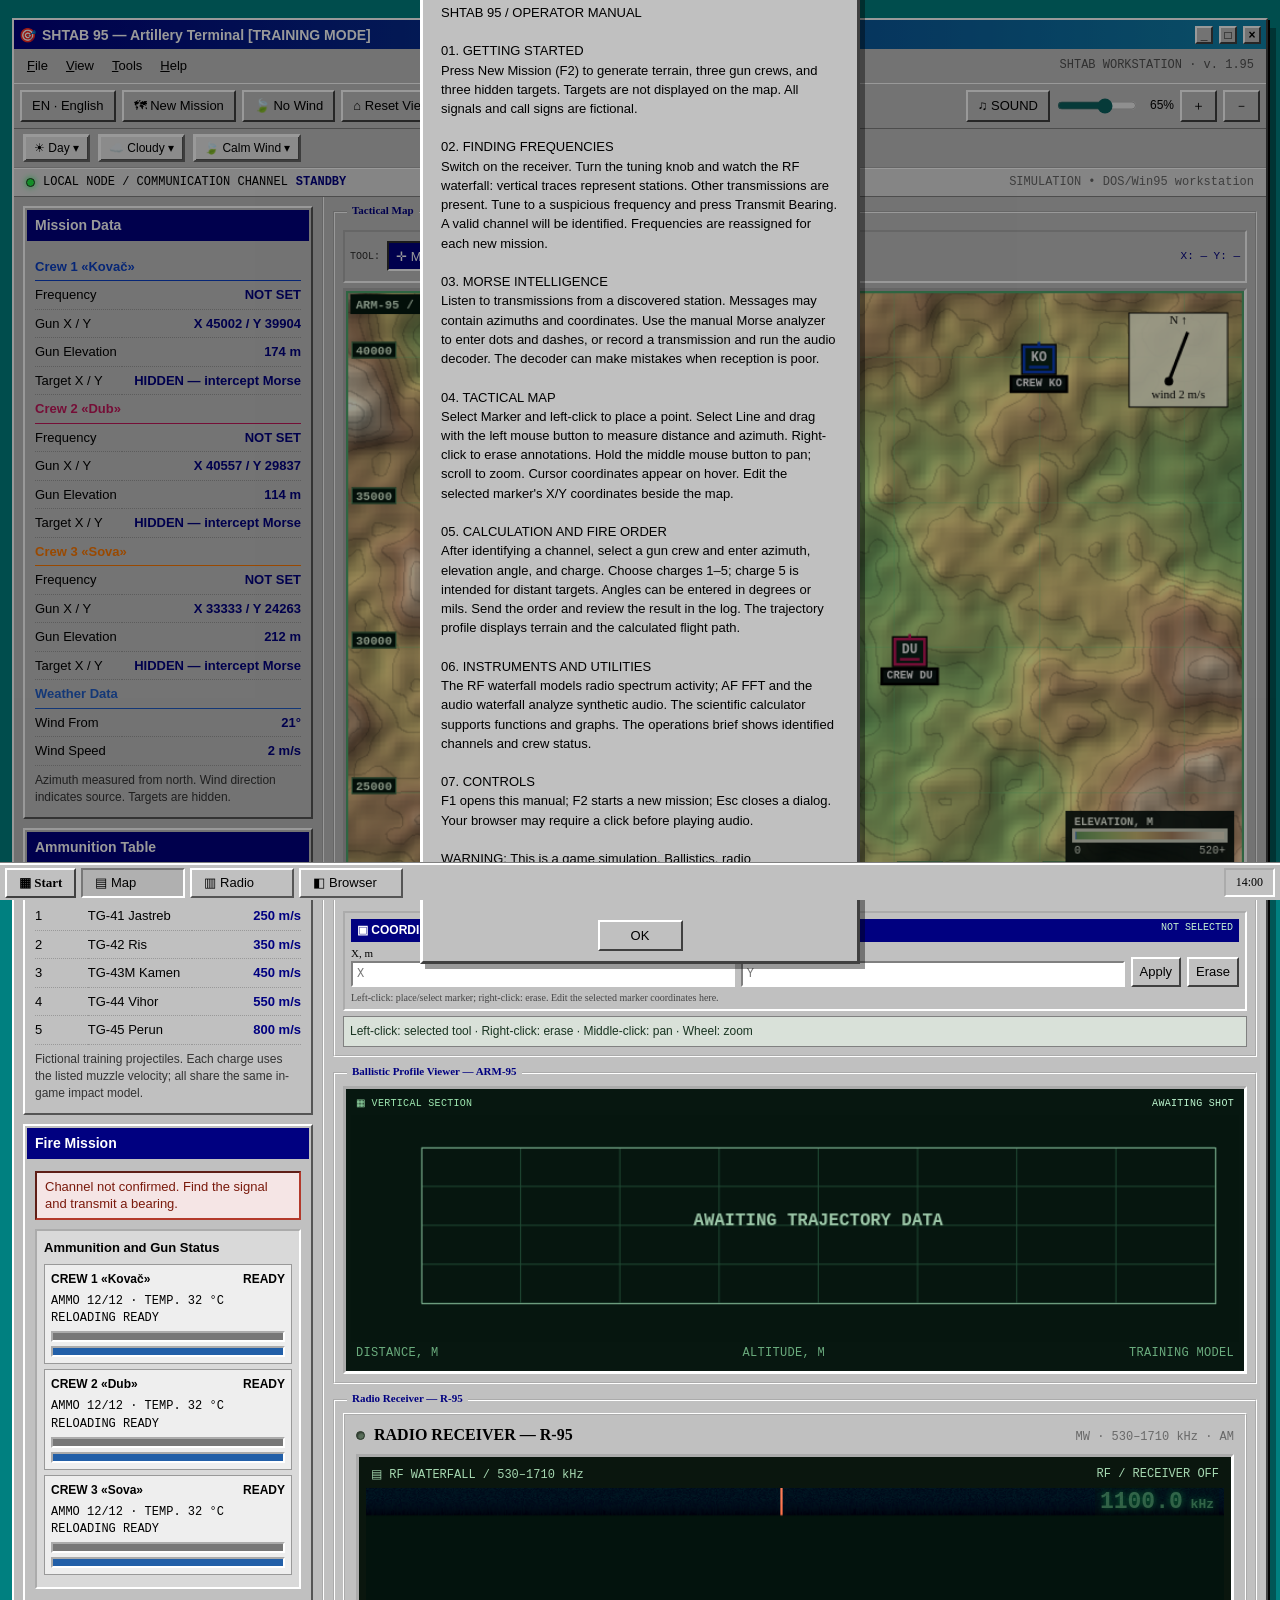
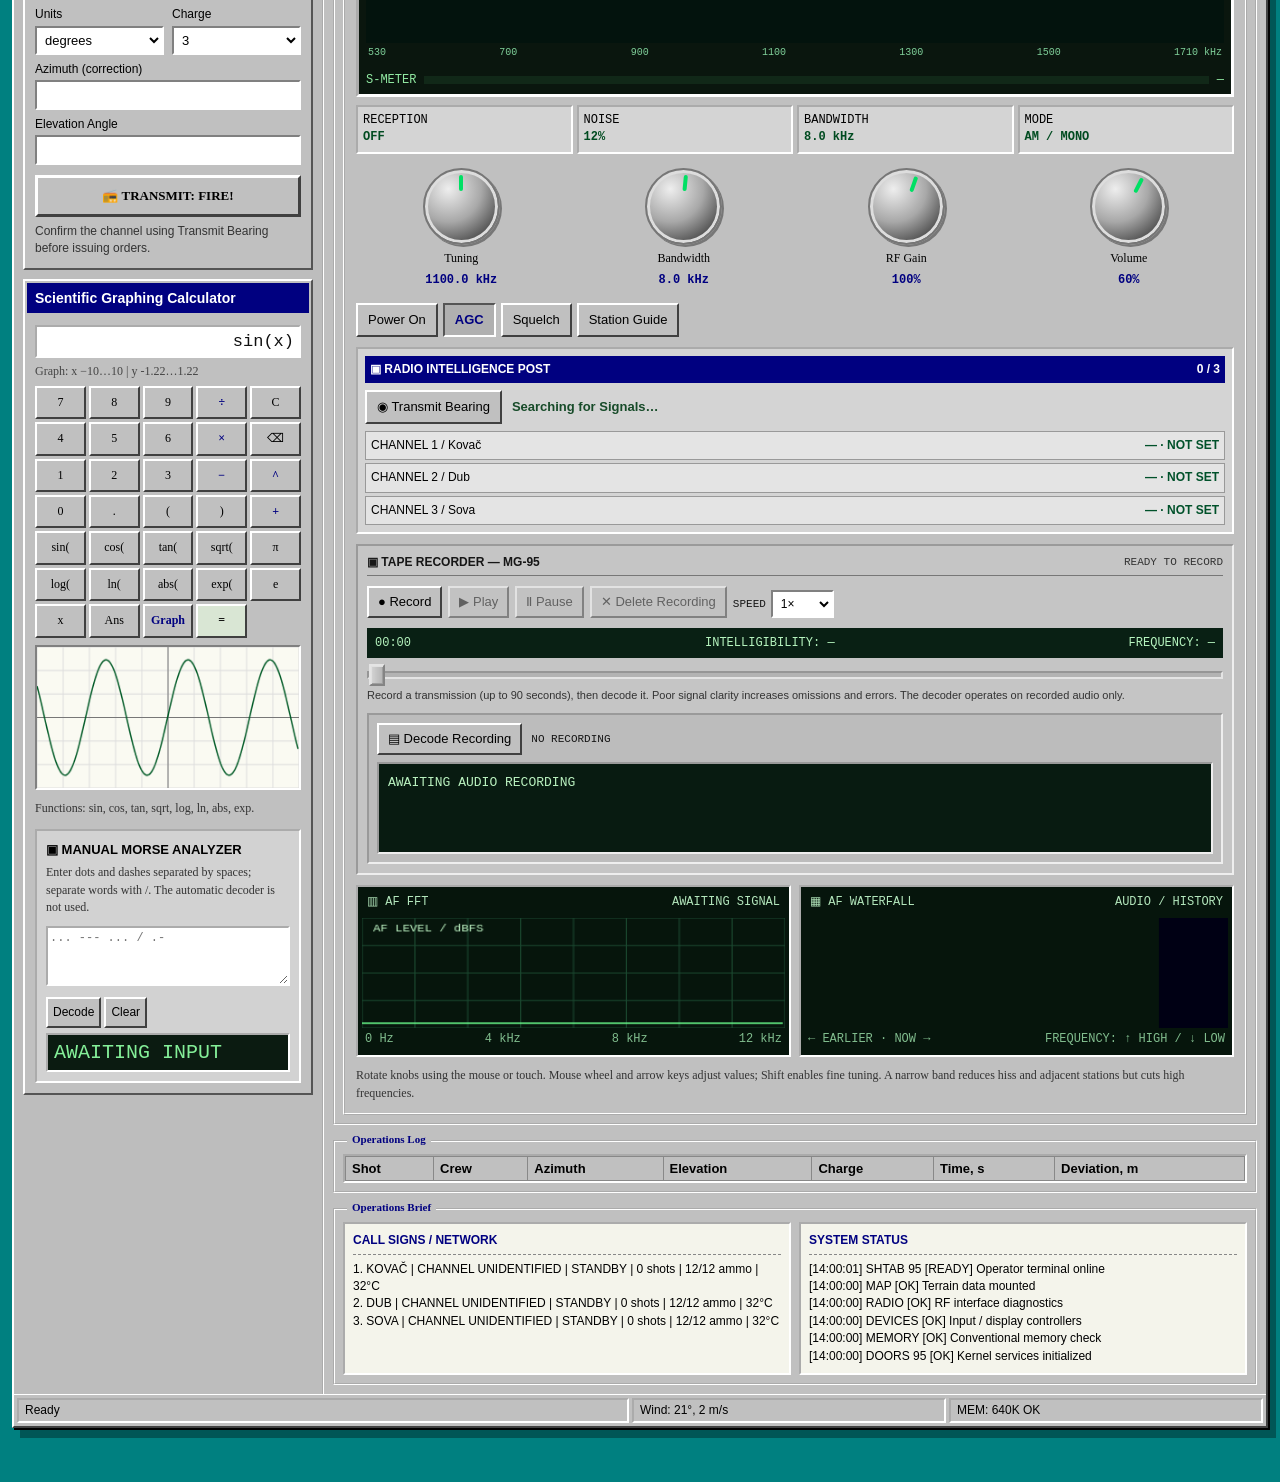
==== commit c69370f8: "Publish pr-29 from 159a9a2cc6f3dfee1923fe9da934148607d7bc6a" ====
--- a/pr-29/index.html
+++ b/pr-29/index.html
@@ -57,7 +57,7 @@
   <div class="content">
    <div class="group" id="mapSection"><span class="cap">Tactical Map</span>
 <div class="map-tools"><span class="tool-label">TOOL:</span><button id="toolPoint" type="button" class="map-tool active" aria-pressed="true">✛ Marker</button><button id="toolLine" type="button" class="map-tool" aria-pressed="false">╱ Line</button><button id="clearMarks" type="button">Clear</button><button id="undoMark" type="button">Undo Last</button><label><input type="checkbox" id="showTargets"> Show Targets (debug)</label><span id="mapread">X: — Y: —</span></div>
-<canvas id="map" width="820" height="540"></canvas>
+<div class="tactical-map-frame"><canvas id="map" width="820" height="540"></canvas><div class="wind-rose" id="windRose" role="img" aria-label="Wind direction"><span class="wind-rose-n">N</span><span class="wind-rose-arrow" id="windRoseArrow">➤</span><span class="wind-rose-calm" id="windRoseCalm" hidden>○</span><span class="wind-rose-speed" id="windRoseSpeed">—</span></div></div>
 <div class="map-coordinate-editor" id="coordEditor"><div class="coord-head">▣ COORDINATE EDITOR <span id="coordState">NONE SELECTED</span></div><div class="coord-row"><label>X, m<input id="coordX" type="number" step="1" placeholder="X"></label><label>Y, m<input id="coordY" type="number" step="1" placeholder="Y"></label><button type="button" id="coordApply">Apply</button><button type="button" id="coordDelete">Erase</button></div><div class="coord-foot" id="coordMessage">Left-click: place/select marker; right-click: erase. Edit the selected marker coordinates here.</div></div>
 <div class="map-help">Left-click: selected tool · Right-click: erase · Middle-click: pan · Wheel: zoom</div></div>
    <div class="group profile-panel"><span class="cap">Ballistic Profile Viewer — ARM-95</span><div class="profile-display"><div class="profile-top"><span>▦ VERTICAL SECTION</span><span id="profileState">AWAITING DATA</span></div><canvas id="prof" width="820" height="210"></canvas><div class="profile-bottom"><span>DISTANCE, M</span><span>ALTITUDE, M</span><span>TRAINING MODEL</span></div></div></div>
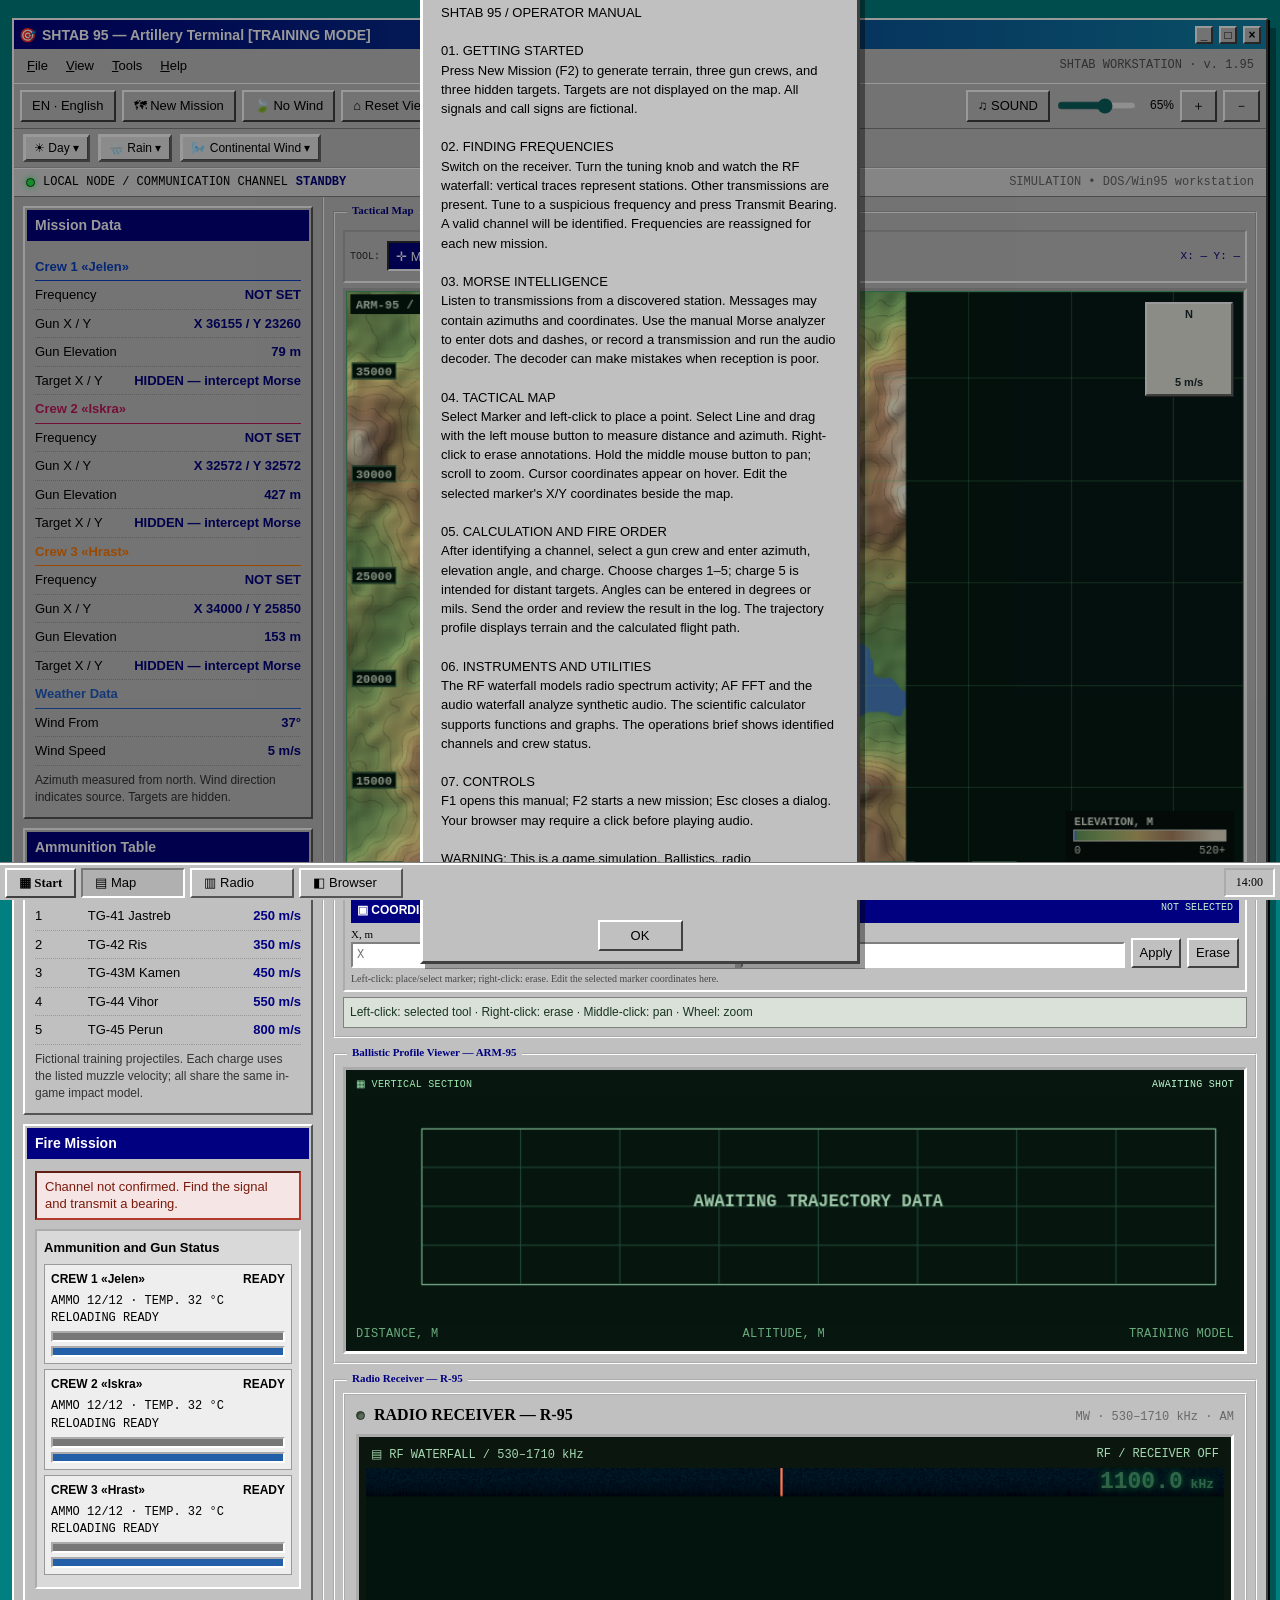
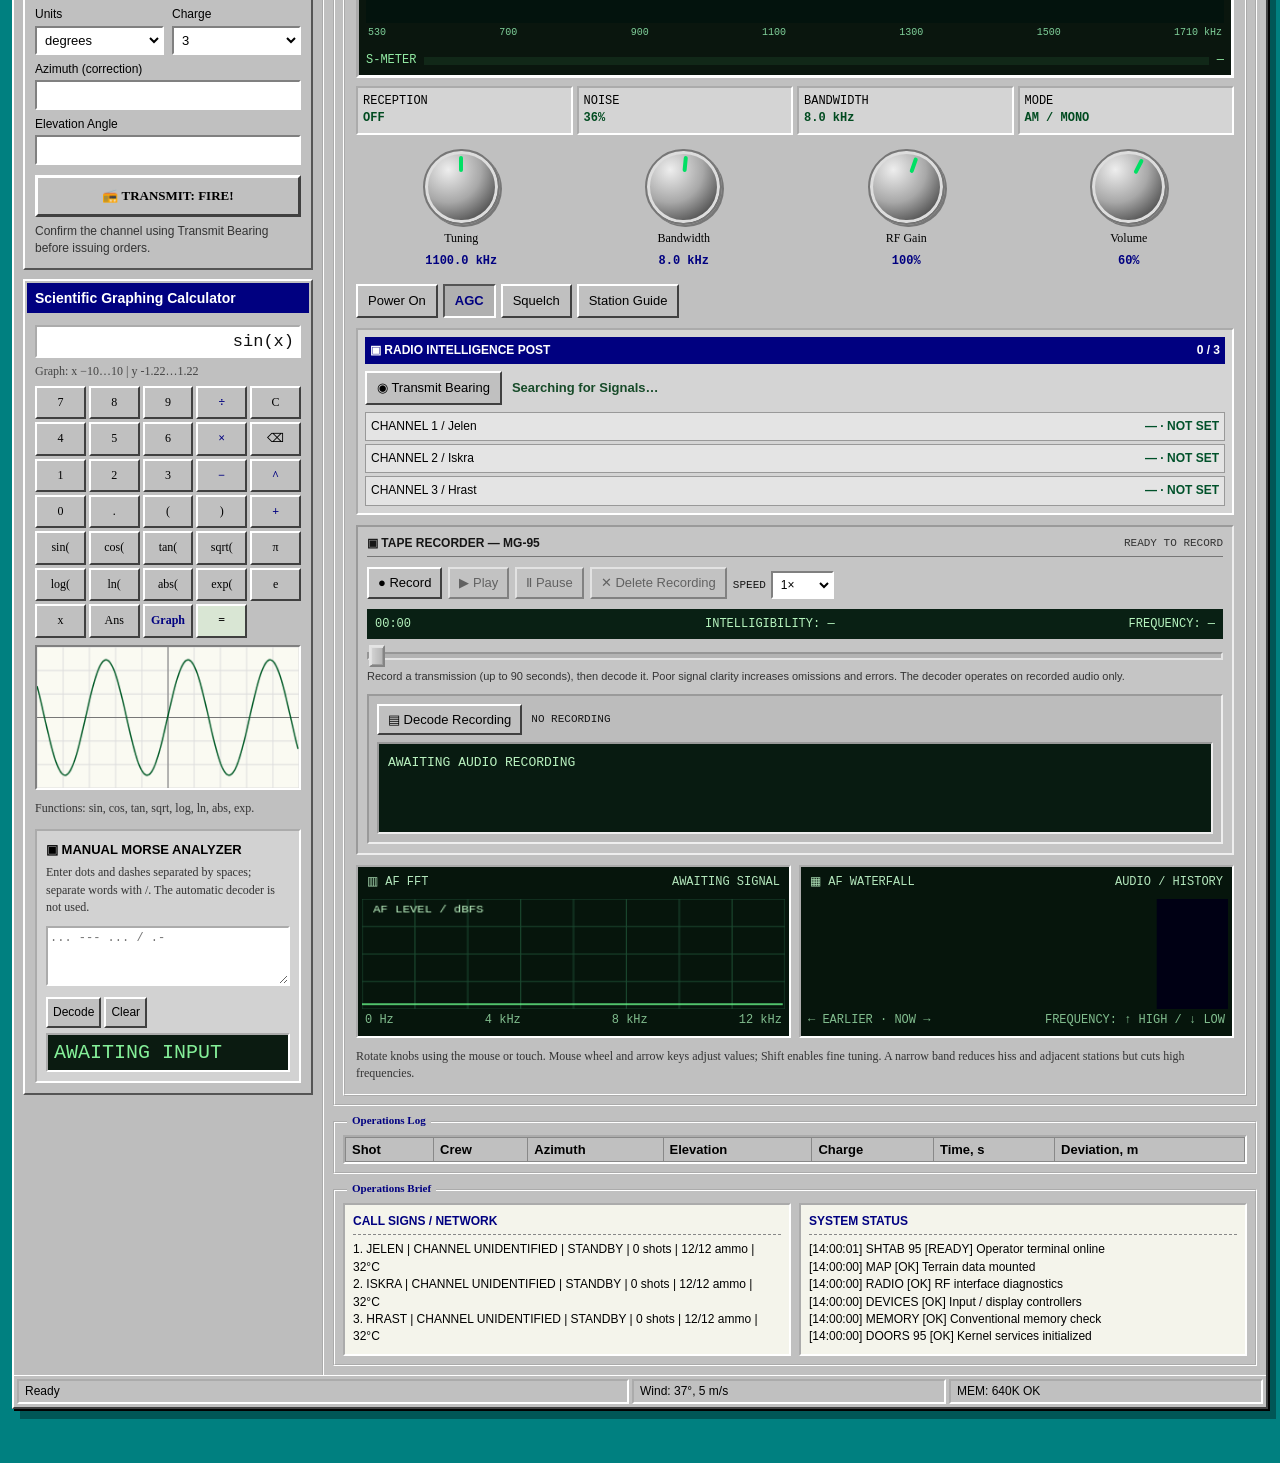
==== commit c5a0d4a7: "Publish pr-29 from faf04e8bf3b2c507b4439c0ad8e3b4a996b366b6" ====
--- a/pr-29/index.html
+++ b/pr-29/index.html
@@ -57,7 +57,7 @@
   <div class="content">
    <div class="group" id="mapSection"><span class="cap">Tactical Map</span>
 <div class="map-tools"><span class="tool-label">TOOL:</span><button id="toolPoint" type="button" class="map-tool active" aria-pressed="true">✛ Marker</button><button id="toolLine" type="button" class="map-tool" aria-pressed="false">╱ Line</button><button id="clearMarks" type="button">Clear</button><button id="undoMark" type="button">Undo Last</button><label><input type="checkbox" id="showTargets"> Show Targets (debug)</label><span id="mapread">X: — Y: —</span></div>
-<div class="tactical-map-frame"><canvas id="map" width="820" height="540"></canvas><div class="wind-rose" id="windRose" role="img" aria-label="Wind direction"><span class="wind-rose-n">N</span><span class="wind-rose-arrow" id="windRoseArrow">➤</span><span class="wind-rose-calm" id="windRoseCalm" hidden>○</span><span class="wind-rose-speed" id="windRoseSpeed">—</span></div></div>
+<div class="tactical-map-frame"><canvas id="map" width="820" height="540"></canvas><div class="wind-rose wind-sock-panel" id="windRose" role="img" aria-label="Wind direction"><span class="wind-rose-n">N</span><div class="wind-sock-dial" id="windSockDial"><span class="wind-sock" data-sector="0" style="--sector:0deg"></span><span class="wind-sock" data-sector="1" style="--sector:45deg"></span><span class="wind-sock" data-sector="2" style="--sector:90deg"></span><span class="wind-sock" data-sector="3" style="--sector:135deg"></span><span class="wind-sock" data-sector="4" style="--sector:180deg"></span><span class="wind-sock" data-sector="5" style="--sector:225deg"></span><span class="wind-sock" data-sector="6" style="--sector:270deg"></span><span class="wind-sock" data-sector="7" style="--sector:315deg"></span><span class="wind-sock-hub"></span></div><span class="wind-rose-calm" id="windRoseCalm" hidden>○</span><span class="wind-rose-speed" id="windRoseSpeed">—</span></div></div>
 <div class="map-coordinate-editor" id="coordEditor"><div class="coord-head">▣ COORDINATE EDITOR <span id="coordState">NONE SELECTED</span></div><div class="coord-row"><label>X, m<input id="coordX" type="number" step="1" placeholder="X"></label><label>Y, m<input id="coordY" type="number" step="1" placeholder="Y"></label><button type="button" id="coordApply">Apply</button><button type="button" id="coordDelete">Erase</button></div><div class="coord-foot" id="coordMessage">Left-click: place/select marker; right-click: erase. Edit the selected marker coordinates here.</div></div>
 <div class="map-help">Left-click: selected tool · Right-click: erase · Middle-click: pan · Wheel: zoom</div></div>
    <div class="group profile-panel"><span class="cap">Ballistic Profile Viewer — ARM-95</span><div class="profile-display"><div class="profile-top"><span>▦ VERTICAL SECTION</span><span id="profileState">AWAITING DATA</span></div><canvas id="prof" width="820" height="210"></canvas><div class="profile-bottom"><span>DISTANCE, M</span><span>ALTITUDE, M</span><span>TRAINING MODEL</span></div></div></div>
--- a/pr-29/css/main.css
+++ b/pr-29/css/main.css
@@ -306,3 +306,12 @@
 /* Keep the original illuminated tuner display; desktop taskbar must paint above it. */
 .set .glass .fq{background:#06170eb8;z-index:1;text-shadow:0 0 6px #1bff5c;box-shadow:none;padding:2px 5px}
 .task{z-index:1000}
+
+/* Wind rose is DOM-based, independent of tactical canvas redraws. */
+.tactical-map-frame{position:relative;width:100%}
+.wind-rose{position:absolute;right:14px;top:14px;width:88px;height:94px;box-sizing:border-box;background:#e9e9df;border:2px solid;border-color:#fff #666 #666 #fff;box-shadow:1px 1px 0 #333;color:#172b30;text-align:center;pointer-events:none;font:11px Tahoma,Arial,sans-serif;z-index:2}
+.wind-rose-n{position:absolute;top:4px;left:0;right:0;font-weight:bold}
+.wind-rose-arrow{position:absolute;left:30px;top:25px;width:24px;height:24px;line-height:24px;font-size:27px;transform-origin:50% 50%;display:block}
+.wind-rose-calm{position:absolute;top:24px;left:0;right:0;font-size:28px}
+.wind-rose-speed{position:absolute;bottom:6px;left:0;right:0;font-weight:bold;white-space:nowrap}
+.wind-rose [hidden]{display:none}
